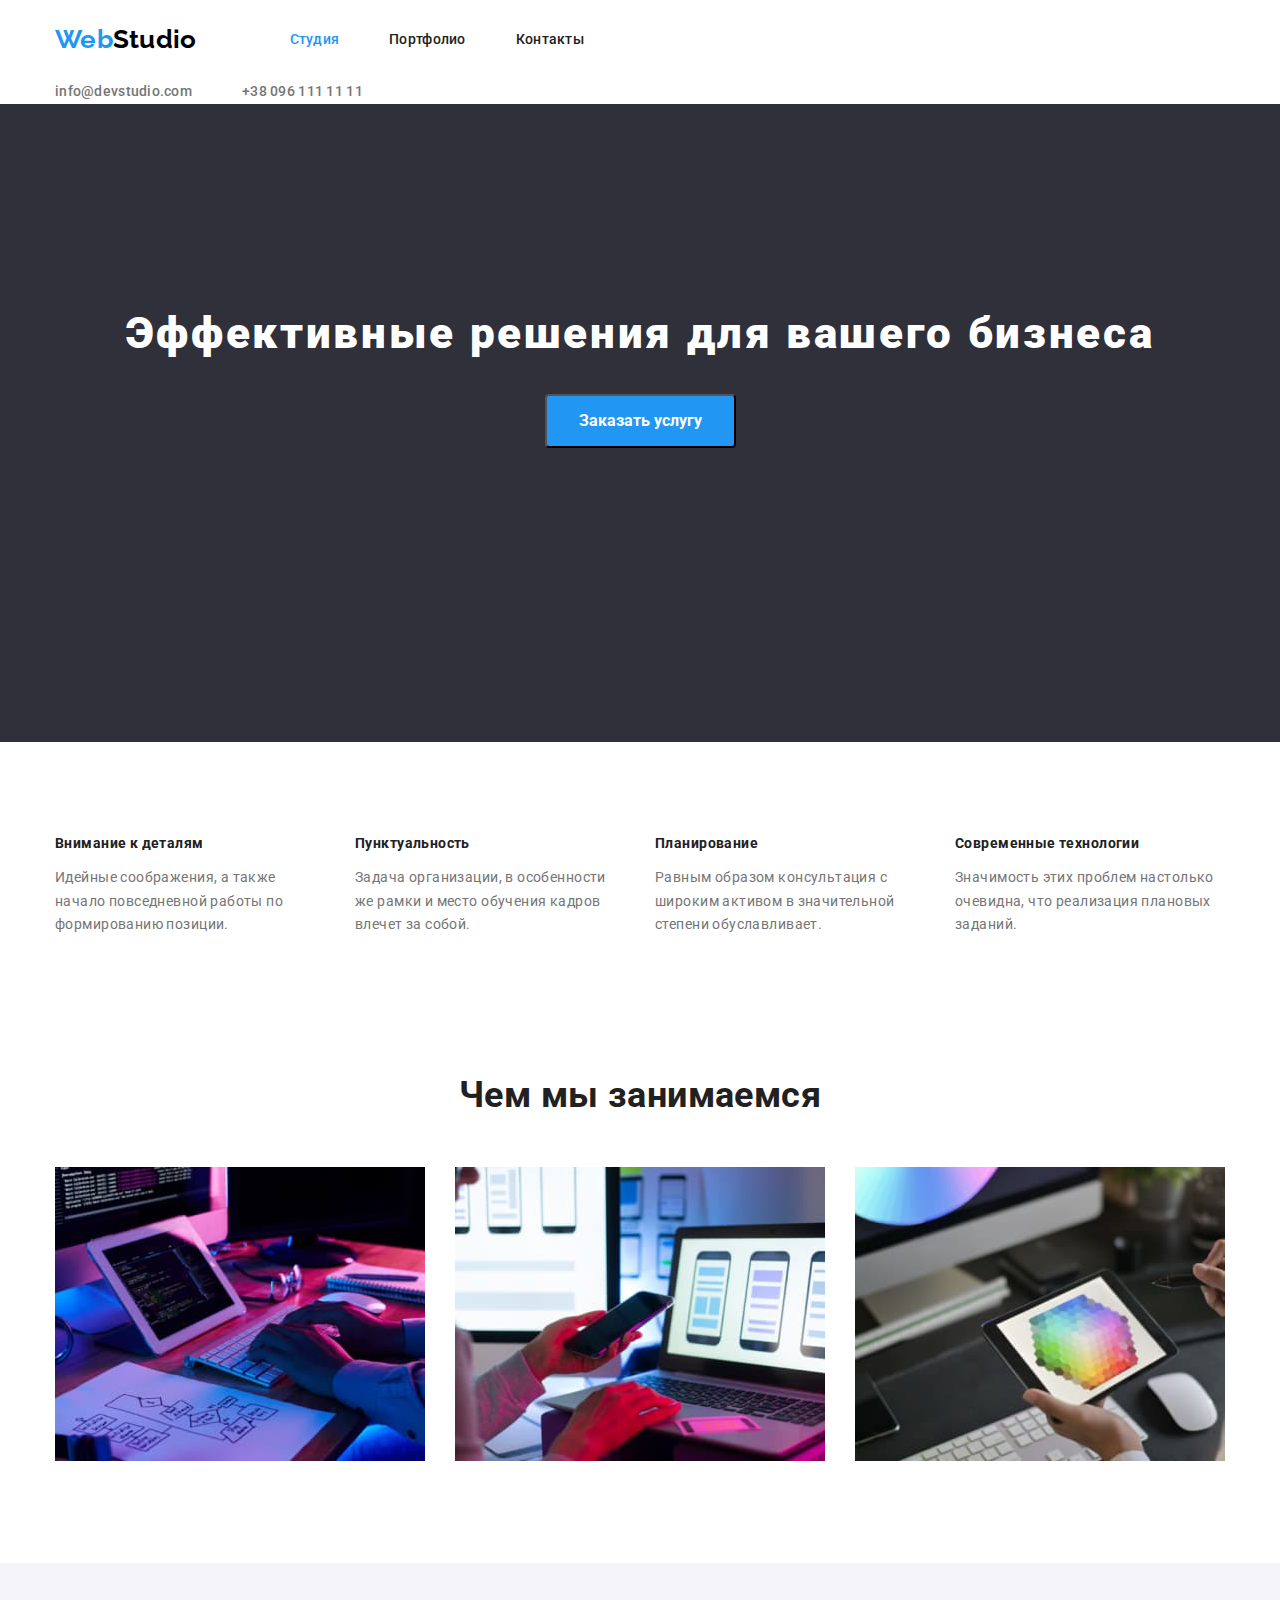
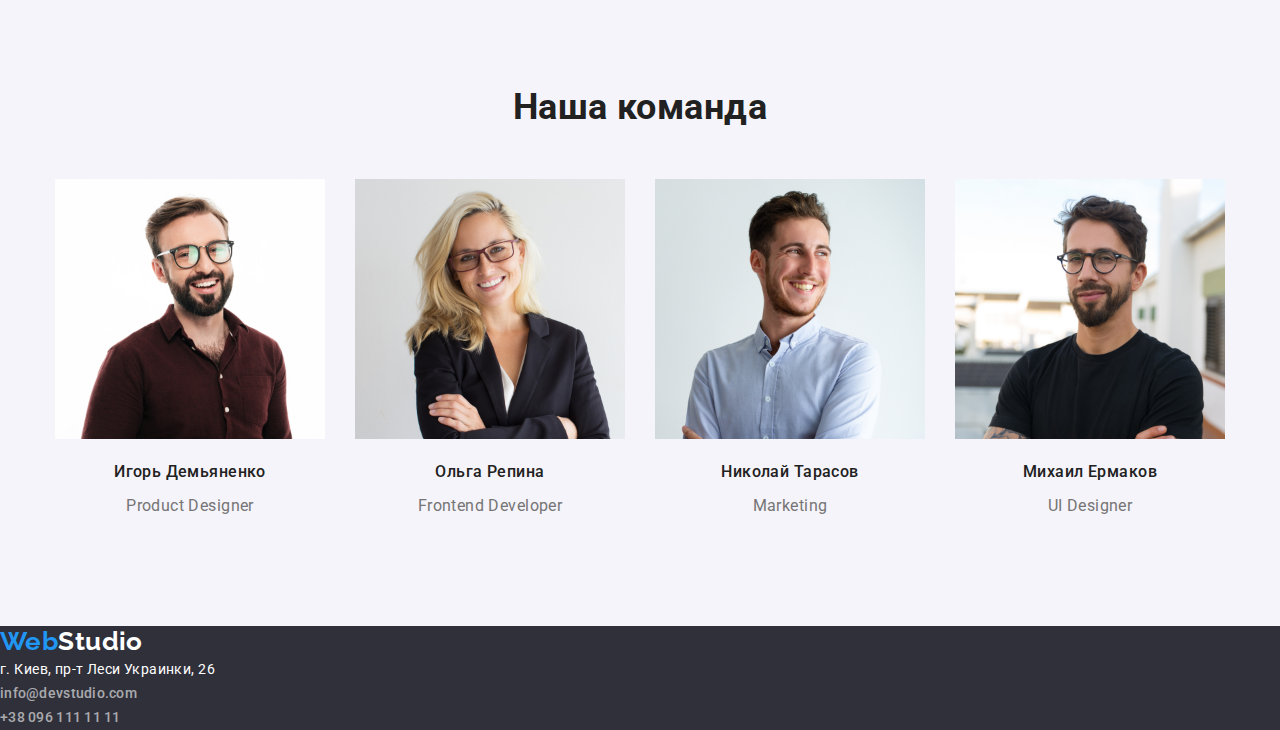
==== index.html @ 3005be31 "a" ====
<!DOCTYPE html>
<html lang="ru">
  <head>
    <meta charset="UTF-8" />
    <meta http-equiv="X-UA-Compatible" content="IE=edge" />
    <meta name="viewport" content="width=device-width, initial-scale=1.0" />
    <title>Document</title>
    <link
      rel="stylesheet"
      href="https://cdnjs.cloudflare.com/ajax/libs/modern-normalize/1.1.0/modern-normalize.min.css"
    />
    <link rel="preconnect" href="https://fonts.googleapis.com" />
    <link rel="preconnect" href="https://fonts.gstatic.com" crossorigin />
    <link
      href="https://fonts.googleapis.com/css2?family=Raleway:wght@700&family=Roboto:wght@400;500;700;900&display=swap"
      rel="stylesheet"
    />
    <link rel="stylesheet" href="./css/styles.css" />
  </head>
  <body class="page">
    <header>
      <div class="container">
        <nav class="site-nav main-nav">
          <a href="./index.html" class="logo-black">
            <span class="logo">Web</span>Studio
          </a>
          <ul class="site-nav-list list">
            <li class="site-nav-item">
              <a href="./index.html" class="site-nav-link-current">Студия</a>
            </li>
            <li class="site-nav-item">
              <a href="./portfolio.html" class="site-nav-link"> Портфолио</a>
            </li>
            <li class="site-nav-item">
              <a href="./index.html" class="site-nav-link"> Контакты</a>
            </li>
          </ul>
        </nav>
        <ul class="contacts-list list">
          <li class="contacts-item">
            <a href="malito:info@devstudio.com" class="contacts-link"
              >info@devstudio.com
            </a>
          </li>
          <li class="contacts-item">
            <a href="tel:+380961111111" class="contacts-link"
              >+38 096 111 11 11</a
            >
          </li>
        </ul>
      </div>
    </header>
    <main>
      <section class="hero">
        <div class="container">
          <h1 class="hero-title">Эффективные решения для вашего бизнеса</h1>
          <button type="button" class="hero-button">Заказать услугу</button>
        </div>
      </section>

      <section class="features section">
        <div class="container">
          <ul class="features-list list">
            <li class="features-item">
              <h3 class="features-title">Внимание к деталям</h3>
              <p>
                Идейные соображения, а также начало повседневной работы по
                формированию позиции.
              </p>
            </li>
            <li class="features-item">
              <h3 class="features-title">Пунктуальность</h3>
              <p>
                Задача организации, в особенности же рамки и место обучения
                кадров влечет за собой.
              </p>
            </li>
            <li class="features-item">
              <h3 class="features-title">Планирование</h3>
              <p>
                Равным образом консультация с широким активом в значительной
                степени обуславливает.
              </p>
            </li>
            <li class="features-item">
              <h3 class="features-title">Современные технологии</h3>
              <p>
                Значимость этих проблем настолько очевидна, что реализация
                плановых заданий.
              </p>
            </li>
          </ul>
        </div>
      </section>

      <section class="work section">
        <div class="container">
          <h2 class="work-title">Чем мы занимаемся</h2>
          <ul class="work-list list">
            <li class="work-item">
              <img
                src="./images/photo1.jpg"
                width="370"
                alt="Человек печатает на клавиатуре"
              />
            </li>
            <li class="work-item">
              <img
                src="./images/photo2.jpg"
                width="370"
                alt="Человек выбирает модели мобильных телефонов"
              />
            </li>

            <li class="work-item">
              <img
                src="./images/photo3.jpg"
                width="370"
                alt="Выбираем палитру цветов"
              />
            </li>
          </ul>
        </div>
      </section>

      <section class="team section">
        <div class="container">
          <h2 class="team-title">Наша команда</h2>
          <ul class="team-list list">
            <li class="team-item">
              <img
                src="./images/worker4.jpg"
                width="270"
                alt="Мужчина с бородой и в очках"
              />
              <h3 class="team-heading">Игорь Демьяненко</h3>
              <p class="team-text">Product Designer</p>
            </li>
            <li class="team-item">
              <img
                src="./images/worker1.jpg"
                width="270"
                alt="Женщина в очках и пиджаке"
              />
              <h3 class="team-heading">Ольга Репина</h3>
              <p class="team-text">Frontend Developer</p>
            </li>
            <li class="team-item">
              <img
                src="./images/worker2.jpg"
                width="270"
                alt="Мужчина с бородой и голубой рубашке"
              />
              <h3 class="team-heading">Николай Тарасов</h3>
              <p class="team-text">Marketing</p>
            </li>
            <li class="team-item">
              <img
                src="./images/worker3.jpg"
                width="270"
                alt="Мужчина в очках и черной рубашке"
              />
              <h3 class="team-heading">Михаил Ермаков</h3>
              <p class="team-text">UI Designer</p>
            </li>
          </ul>
        </div>
      </section>
    </main>

    <footer class="footer">
      <a href="./index.html" class="logo-white">
        <span class="logo">Web</span>Studio
      </a>
      <ul class="footer-list list">
        <li class="footer-address">г. Киев, пр-т Леси Украинки, 26</li>
        <li>
          <a class="footer-link" href="malito:info@devstudio.com"
            >info@devstudio.com
          </a>
        </li>
        <li>
          <a class="footer-link" href="tel:+380961111111">+38 096 111 11 11</a>
        </li>
      </ul>
    </footer>
  </body>
</html>
---- css/styles.css ----
:root {
  --primary-text-color: #757575;
  --title-text-color: #212121;
  --accent-color: #2196f3;
  --white-text-color: #ffffff;
  --black-bg-color: #2f303a;
  --button-grey-color: #f5f4fa;
  --logo-black: #000000;
}

body {
  color: var(--primary-text-color);
  background: var(--white-text-color);
  font-family: Roboto, sans-serif;
  letter-spacing: 0.03em;
  font-size: 14px;
  line-height: 1.71;
}

.container {
  width: 1200px;
  padding-left: 15px;
  padding-right: 15px;
  margin: 0 auto;
}

* {
  box-sizing: border-box;
}
.list {
  padding: 0;
  margin: 0;
  list-style: none;
}

.site-nav {
  color: var(--title-text-color);
  font-weight: 500;
  font-size: 14px;
  line-height: 1.14;
  text-decoration: none;
  letter-spacing: 0.02em;
}

.site-nav-list {
  display: flex;
}

.site-nav-item:not(:last-child) {
  margin-right: 50px;
}

.site-nav-link {
  display: block;
  padding-top: 32px;
  padding-bottom: 32px;
  color: var(--title-text-color);
  font-weight: 500;
  font-size: 14px;
  line-height: 1.14;
  text-decoration: none;
}

.site-nav-link:hover,
.site-nav-link:focus {
  color: var(--accent-color);
}

.site-nav-link-current {
  display: block;
  padding-top: 32px;
  padding-bottom: 32px;
  color: var(--accent-color);
  text-decoration: none;
}

.contacts-list {
  display: flex;
}

.main-nav {
  display: flex;
  align-items: center;
}

.contacts-item + .contacts-item {
  margin-left: 50px;
}

.logo {
  color: var(--accent-color);
  font-family: Raleway, sans-serif;
  font-weight: 700;
  font-size: 26px;
  line-height: 1.2;
  text-decoration: none;
}

.logo-black {
  color: var(--logo-black);
  font-family: Raleway, sans-serif;
  font-weight: 700;
  font-size: 26px;
  line-height: 1.19;
  text-decoration: none;
  margin-right: 93px;
}
.logo-white {
  color: var(--white-text-color);
  font-family: Raleway, sans-serif;
  font-weight: 700;
  font-size: 26px;
  line-height: 1.19;
  text-decoration: none;
}

.hero {
  text-align: center;
  background-color: var(--black-bg-color);
}
.hero-title {
  margin-top: 0;
  margin-bottom: 0;
  padding-top: 200px;
  color: var(--white-text-color);
  font-weight: 900;
  font-size: 44px;
  line-height: 1.36;
  text-align: center;
  letter-spacing: 0.06em;
  margin-bottom: 30px;
}

.section {
  padding-top: 94px;
  padding-bottom: 94px;
}

.features-title {
  margin-top: 0;
  margin-bottom: 10px;
  color: var(--title-text-color);
  font-weight: 700;
  font-size: 14px;
  line-height: 1.14;
}

.features-list {
  display: flex;
}

.features-item {
  width: 270px;
  margin-right: 30px;
}

.features-item:last-child {
  margin-right: 0;
}

.activity-title {
  color: var(--title-text-color);
  font-size: 14px;
  line-height: 1.14;
}

.activity {
  display: flex;
  flex-wrap: wrap;
}
.activity-item {
  width: 370px;
  margin-right: 30px;
  margin-bottom: 30px;
}

.activity-item:nth-child(3n) {
  margin-right: 0;
}
.activity-item:nth-last-child(-n + 3) {
  margin-bottom: 0;
}

.work {
  padding-top: 0;
}

.work-title,
.team-title {
  margin-bottom: 50px;
  color: var(--title-text-color);
  font-weight: 700;
  font-size: 36px;
  line-height: 1.16;
  text-align: center;
}

.work-list {
  display: flex;
}

.work-item {
  width: 370px;
  margin-right: 30px;
}

.work-item:last-child {
  margin-right: 0;
}

.team {
  background-color: var(--button-grey-color);
}

.team-list {
  display: flex;
}

.team-item {
  width: 270px;
  margin-right: 30px;
}

.team-item:last-child {
  margin-right: 0;
}

.team-heading {
  color: var(--title-text-color);
  font-weight: 500;
  font-size: 16px;
  line-height: 1.18;
  text-align: center;
}

.team-text {
  font-size: 16px;
  line-height: 1.18;
  text-align: center;
}

.hero-button {
  min-width: 130px;
  padding: 10px 32px 10px 32px;
  border-radius: 4px;
  font-weight: 700;
  margin-bottom: 294px;
  font-size: 16px;
  line-height: 1.87;
  background-color: var(--accent-color);
  color: var(--white-text-color);
  text-decoration: none;
  text-align: center;
}
.hero-button:hover,
.hero-button:focus {
  cursor: pointer;
}

.filters-list {
  display: flex;
  margin-bottom: 50px;
}

.filters-item {
  margin-right: 8px;
}

.filters-button {
  padding: 6px 22px 6px 22px;
  background-color: var(--button-grey-color);
  color: var(--title-text-color);
}
.filters-button:hover,
.filters-button:focus {
  background-color: var(--accent-color);
  color: var(--white-text-color);
  cursor: pointer;
}

.footer-address {
  font-size: 14px;
  line-height: 1.71;
  color: var(--white-text-color);
}

.contacts-link:hover,
.contacts-link:focus {
  color: var(--accent-color);
}

.footer-link:hover,
.footer-link:focus {
  color: var(--accent-color);
}

.contacts-link {
  color: var(--primary-text-color);
  font-weight: 500;
  font-size: 14px;
  line-height: 1.14;
  letter-spacing: 0.02em;
  text-decoration: none;
}
.footer-link {
  color: var(--primary-text-color);
  font-weight: 500;
  font-size: 14px;
  line-height: 1.14;
  letter-spacing: 0.02em;
  text-decoration: none;
  color: rgba(255, 255, 255, 0.6);
}
.footer {
  background-color: var(--black-bg-color);
}
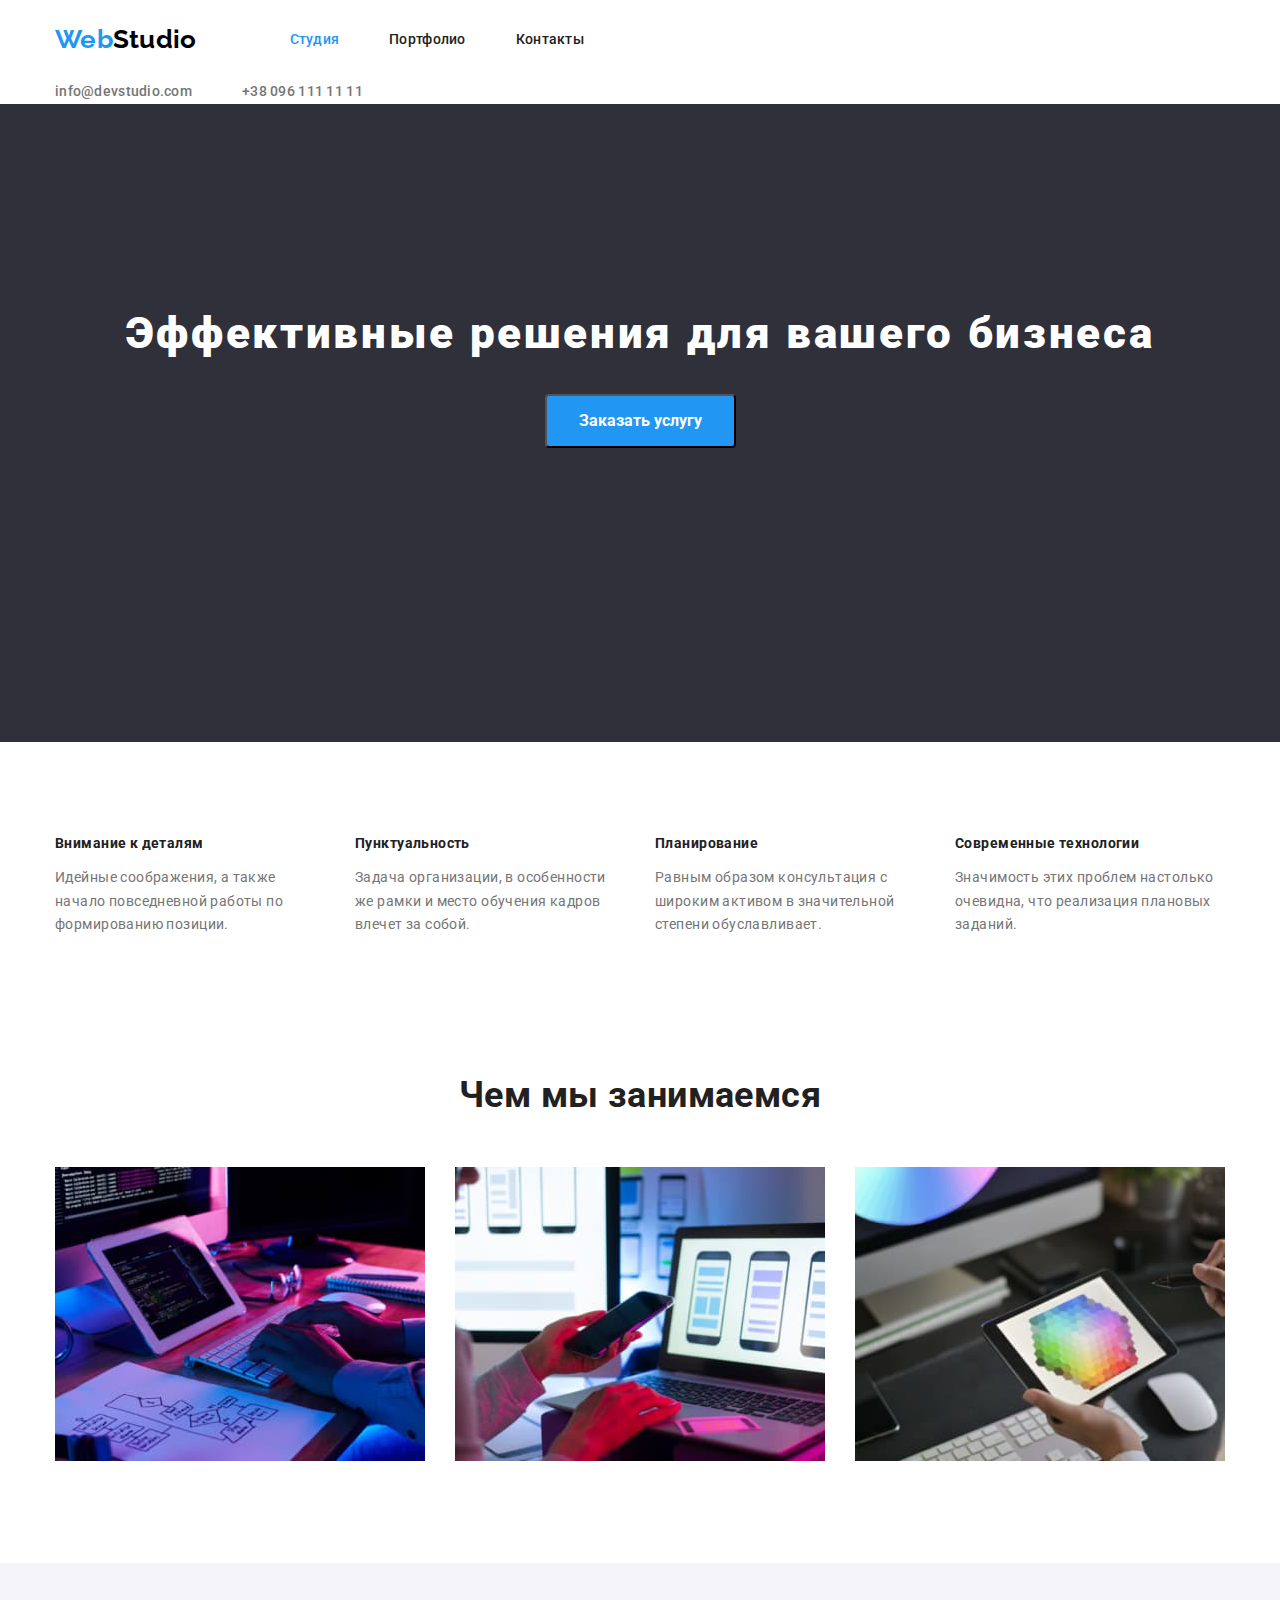
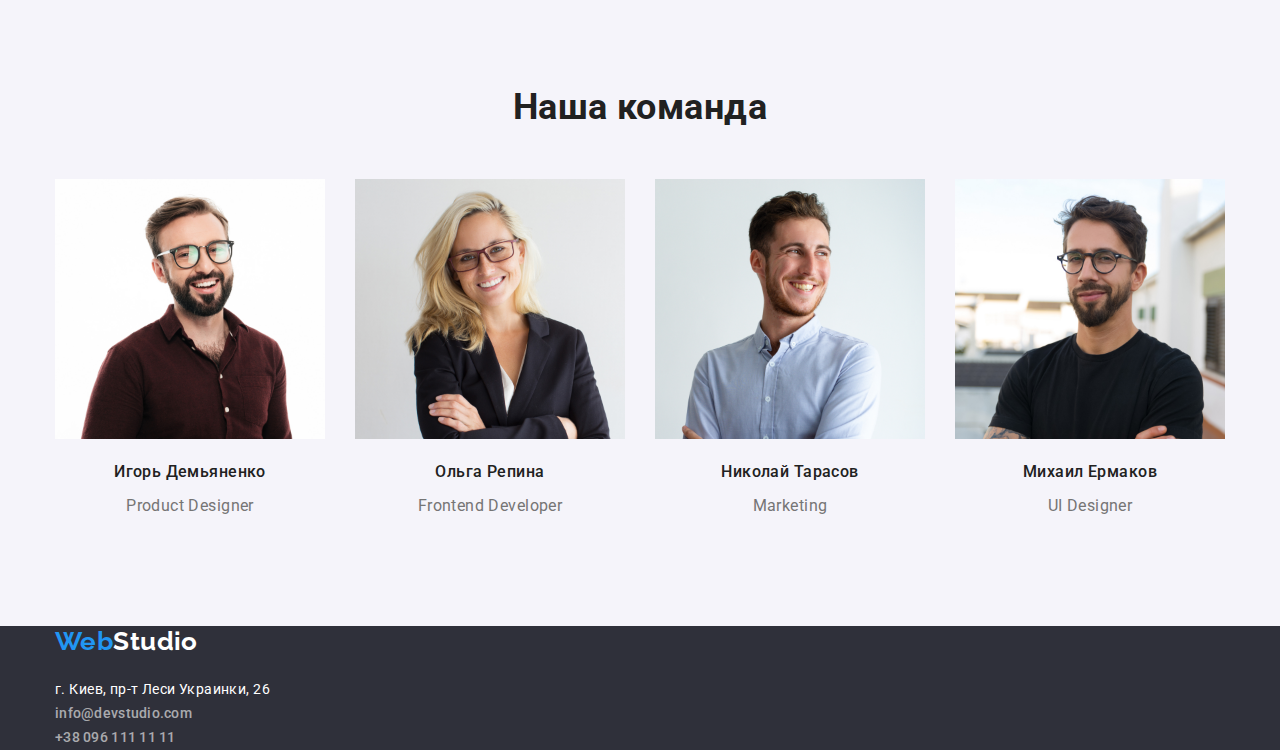
==== commit 4535f4b5: "a" ====
--- a/index.html
+++ b/index.html
@@ -169,20 +169,24 @@
     </main>
 
     <footer class="footer">
-      <a href="./index.html" class="logo-white">
-        <span class="logo">Web</span>Studio
-      </a>
-      <ul class="footer-list list">
-        <li class="footer-address">г. Киев, пр-т Леси Украинки, 26</li>
-        <li>
-          <a class="footer-link" href="malito:info@devstudio.com"
-            >info@devstudio.com
-          </a>
-        </li>
-        <li>
-          <a class="footer-link" href="tel:+380961111111">+38 096 111 11 11</a>
-        </li>
-      </ul>
+      <div class="container">
+        <a href="./index.html" class="logo-white-footer">
+          <span class="logo-footer">Web</span>Studio
+        </a>
+        <ul class="footer-list list">
+          <li class="footer-address">г. Киев, пр-т Леси Украинки, 26</li>
+          <li>
+            <a class="footer-link" href="malito:info@devstudio.com"
+              >info@devstudio.com
+            </a>
+          </li>
+          <li>
+            <a class="footer-link" href="tel:+380961111111"
+              >+38 096 111 11 11</a
+            >
+          </li>
+        </ul>
+      </div>
     </footer>
   </body>
 </html>
--- a/css/styles.css
+++ b/css/styles.css
@@ -6,6 +6,7 @@
   --black-bg-color: #2f303a;
   --button-grey-color: #f5f4fa;
   --logo-black: #000000;
+  --primary-gap: 20px;
 }
 
 body {
@@ -114,6 +115,26 @@
   text-decoration: none;
 }
 
+.logo-white-footer {
+  padding-top: 60px;
+  color: var(--white-text-color);
+  font-family: Raleway, sans-serif;
+  font-weight: 700;
+  font-size: 26px;
+  line-height: 1.19;
+  text-decoration: none;
+}
+
+.logo-footer {
+  padding-top: 60px;
+  color: var(--accent-color);
+  font-family: Raleway, sans-serif;
+  font-weight: 700;
+  font-size: 26px;
+  line-height: 1.2;
+  text-decoration: none;
+}
+
 .hero {
   text-align: center;
   background-color: var(--black-bg-color);
@@ -167,18 +188,14 @@
 .activity {
   display: flex;
   flex-wrap: wrap;
+  margin-left: calc(-1 * var(--primary-gap));
+  margin-top: -30px;
 }
 .activity-item {
   width: 370px;
-  margin-right: 30px;
-  margin-bottom: 30px;
-}
-
-.activity-item:nth-child(3n) {
-  margin-right: 0;
-}
-.activity-item:nth-last-child(-n + 3) {
-  margin-bottom: 0;
+  flex-basis: calc(100% / 3 - 30px);
+  margin-left: var(--primary-gap);
+  margin-top: var(--primary-gap);
 }
 
 .work {
@@ -311,6 +328,10 @@
   text-decoration: none;
   color: rgba(255, 255, 255, 0.6);
 }
+
+.footer-list {
+  margin-top: 20px;
+}
 .footer {
   background-color: var(--black-bg-color);
 }
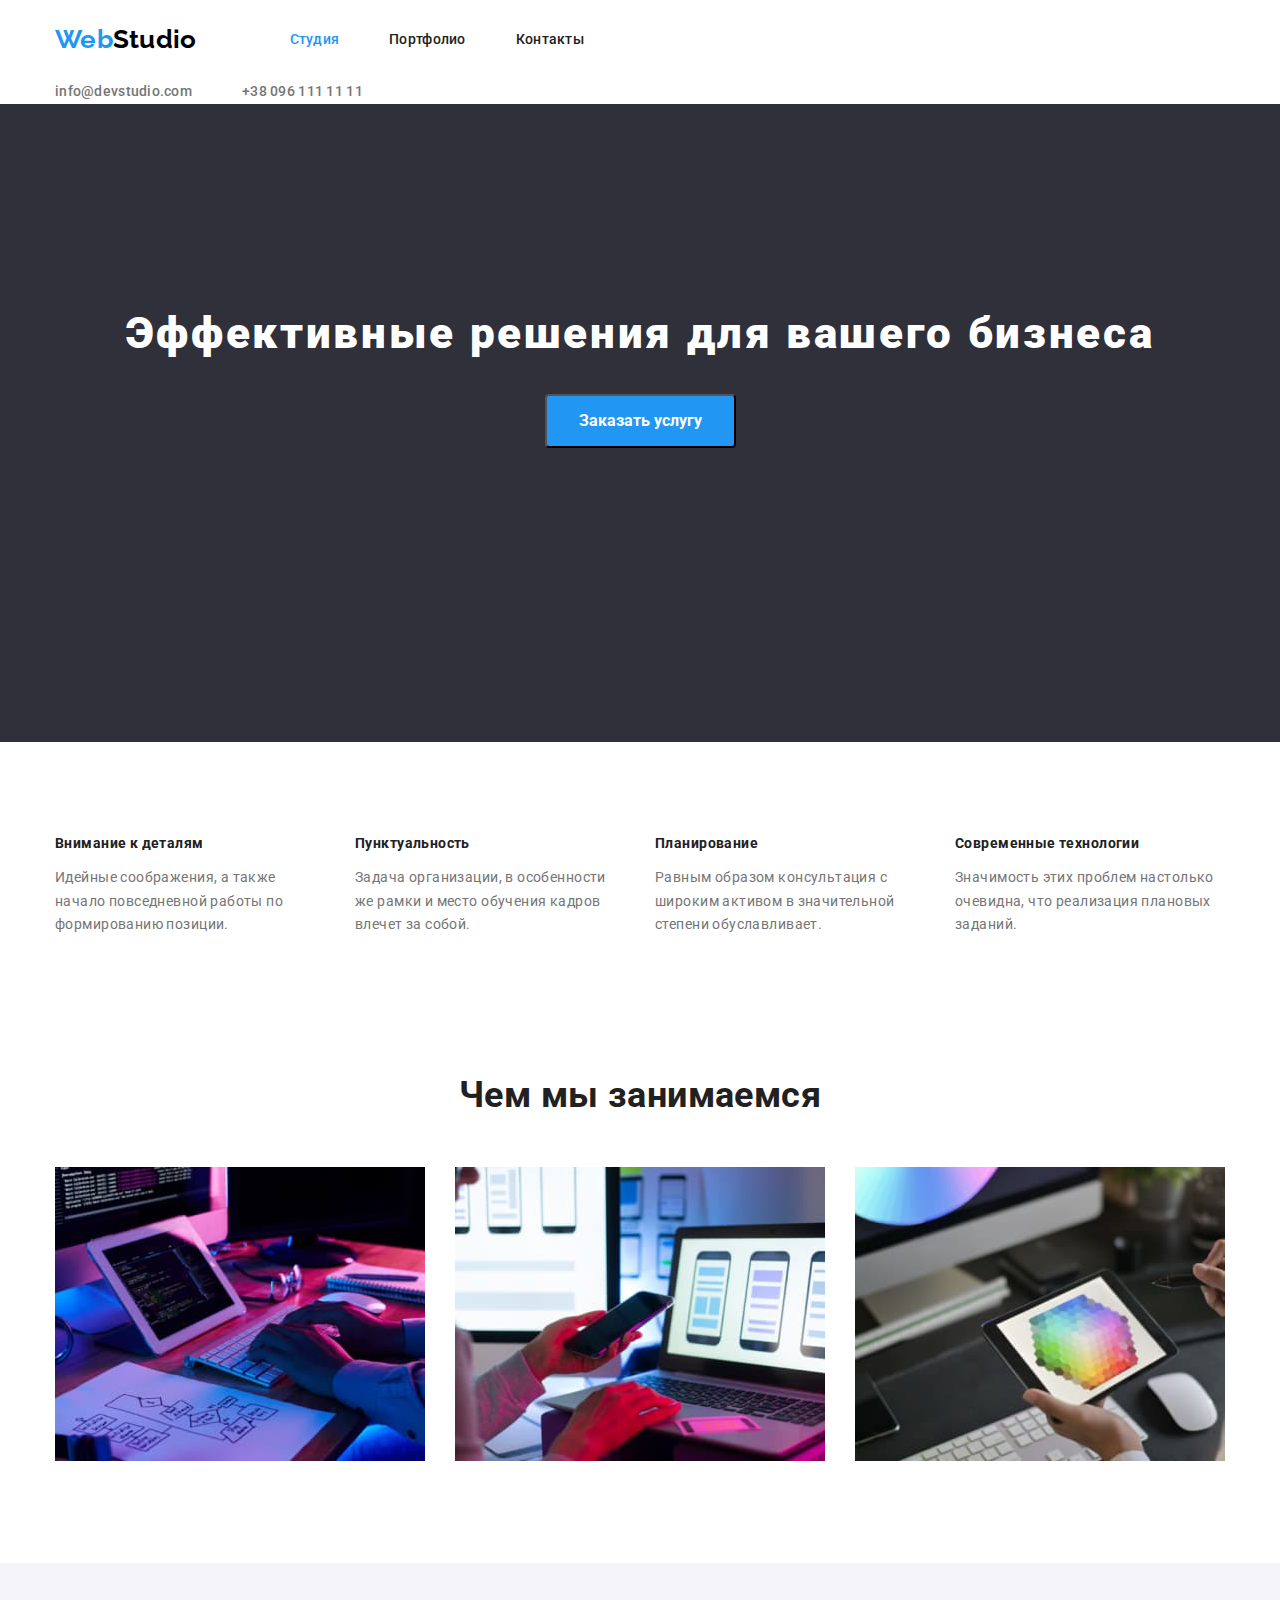
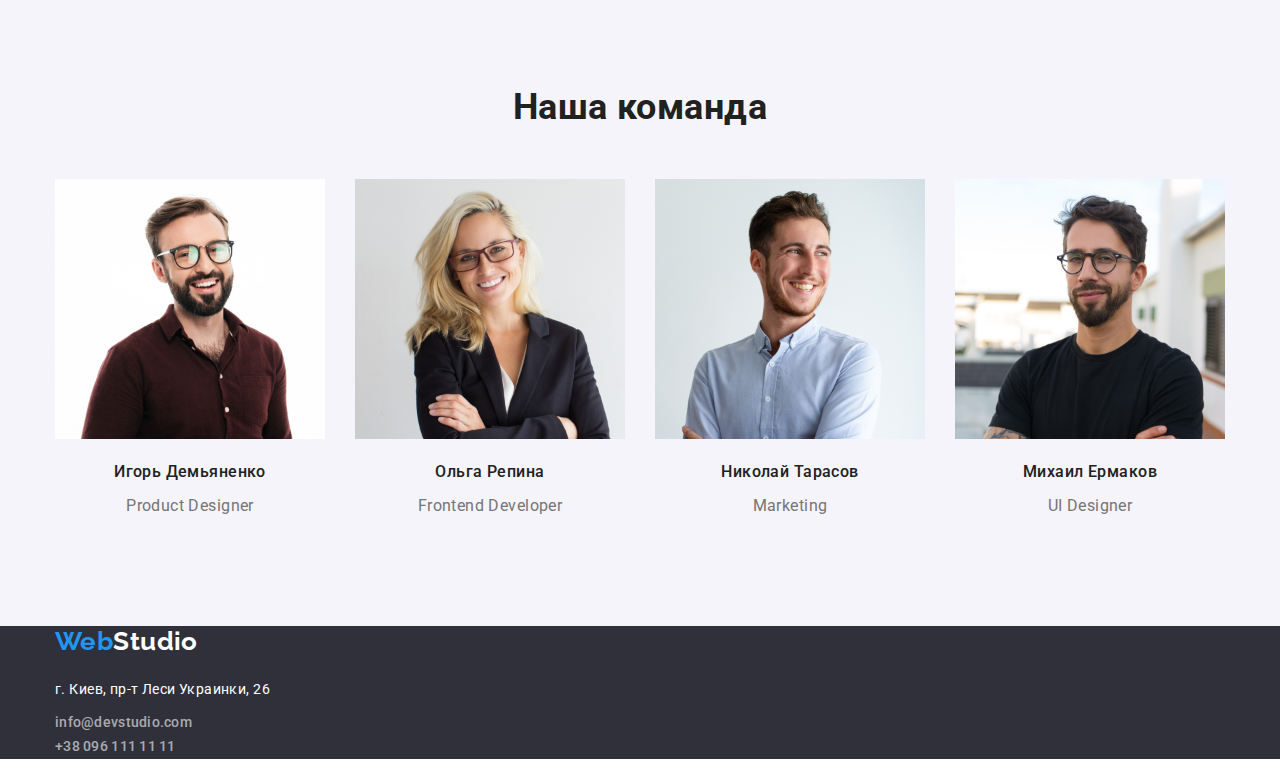
==== commit 337d502c: "a" ====
--- a/index.html
+++ b/index.html
@@ -170,17 +170,17 @@
 
     <footer class="footer">
       <div class="container">
-        <a href="./index.html" class="logo-white-footer">
-          <span class="logo-footer">Web</span>Studio
+        <a href="./index.html" class="logo-white">
+          <span class="logo">Web</span>Studio
         </a>
         <ul class="footer-list list">
           <li class="footer-address">г. Киев, пр-т Леси Украинки, 26</li>
-          <li>
+          <li class="footer-adress">
             <a class="footer-link" href="malito:info@devstudio.com"
               >info@devstudio.com
             </a>
           </li>
-          <li>
+          <li class="footer-address">
             <a class="footer-link" href="tel:+380961111111"
               >+38 096 111 11 11</a
             >
--- a/css/styles.css
+++ b/css/styles.css
@@ -115,26 +115,6 @@
   text-decoration: none;
 }
 
-.logo-white-footer {
-  padding-top: 60px;
-  color: var(--white-text-color);
-  font-family: Raleway, sans-serif;
-  font-weight: 700;
-  font-size: 26px;
-  line-height: 1.19;
-  text-decoration: none;
-}
-
-.logo-footer {
-  padding-top: 60px;
-  color: var(--accent-color);
-  font-family: Raleway, sans-serif;
-  font-weight: 700;
-  font-size: 26px;
-  line-height: 1.2;
-  text-decoration: none;
-}
-
 .hero {
   text-align: center;
   background-color: var(--black-bg-color);
@@ -296,6 +276,7 @@
 }
 
 .footer-address {
+  margin-bottom: 9px;
   font-size: 14px;
   line-height: 1.71;
   color: var(--white-text-color);
@@ -320,6 +301,7 @@
   text-decoration: none;
 }
 .footer-link {
+  margin-bottom: 9px;
   color: var(--primary-text-color);
   font-weight: 500;
   font-size: 14px;
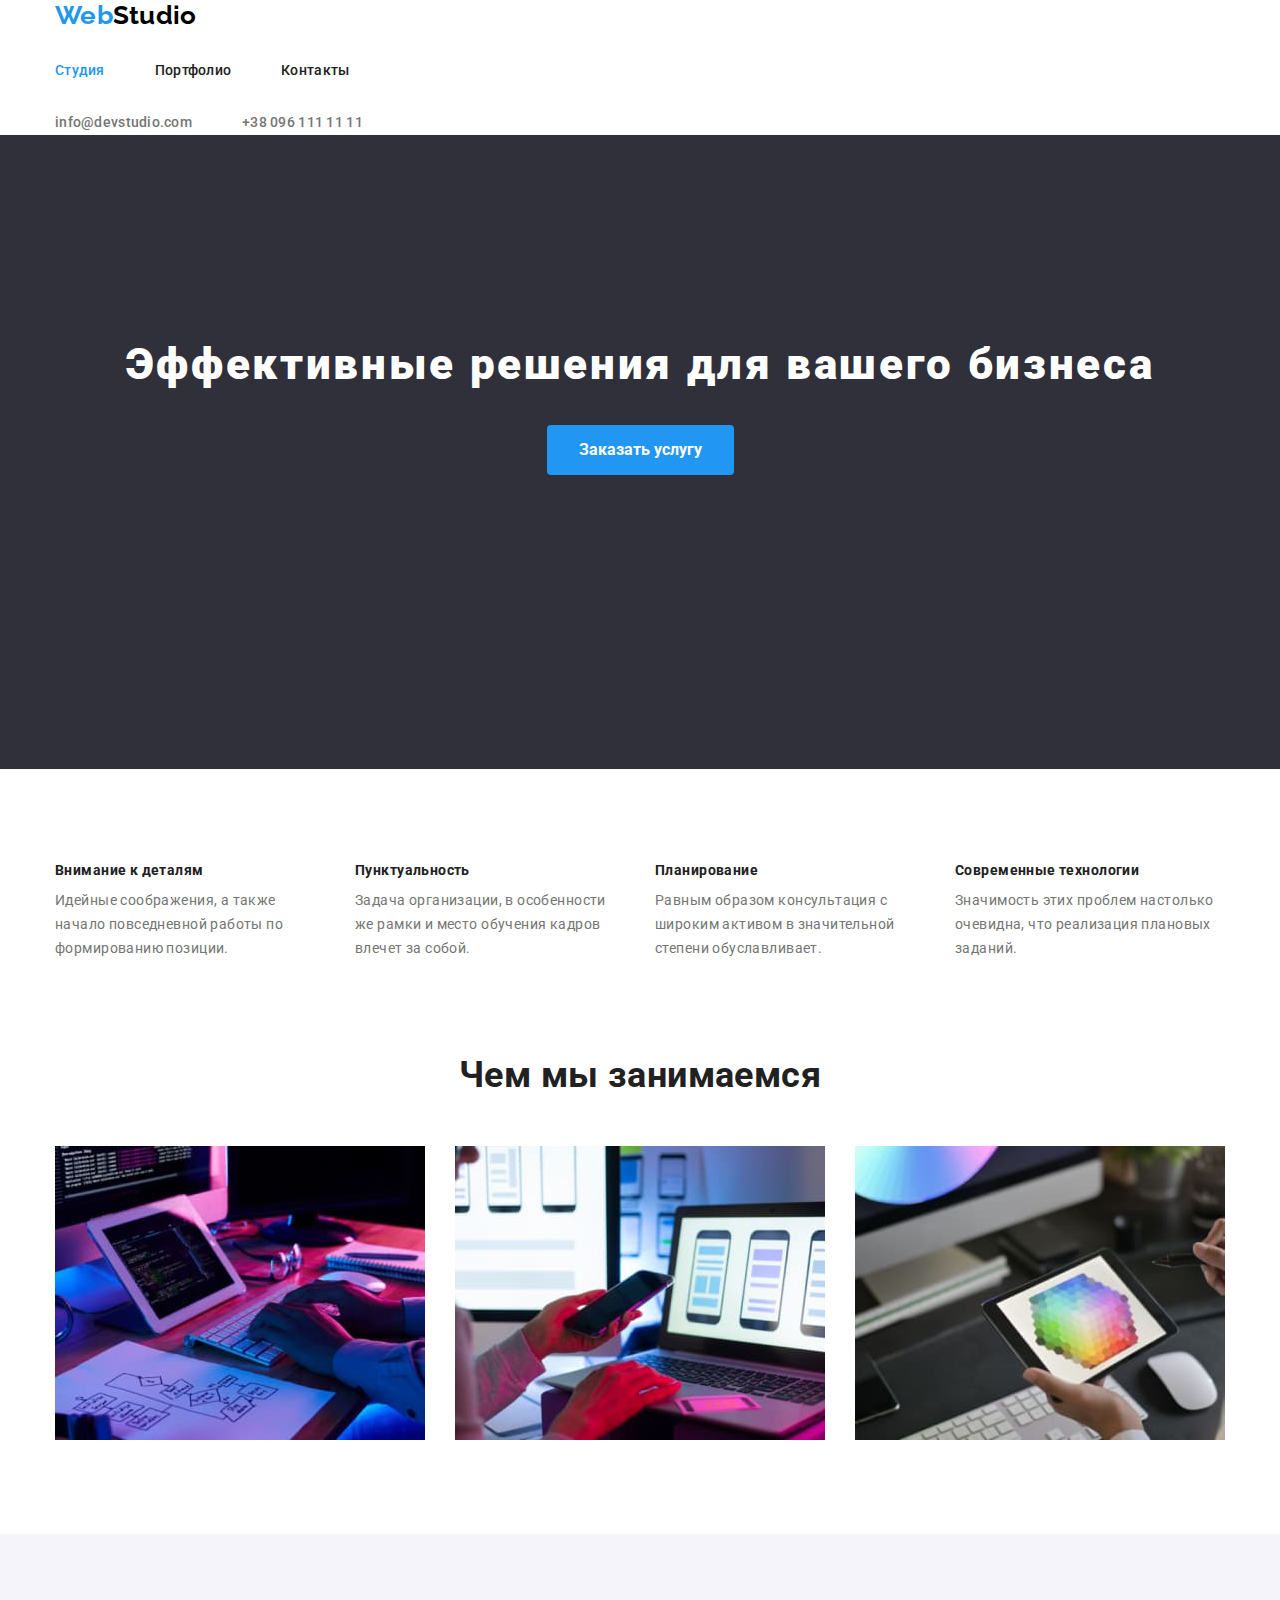
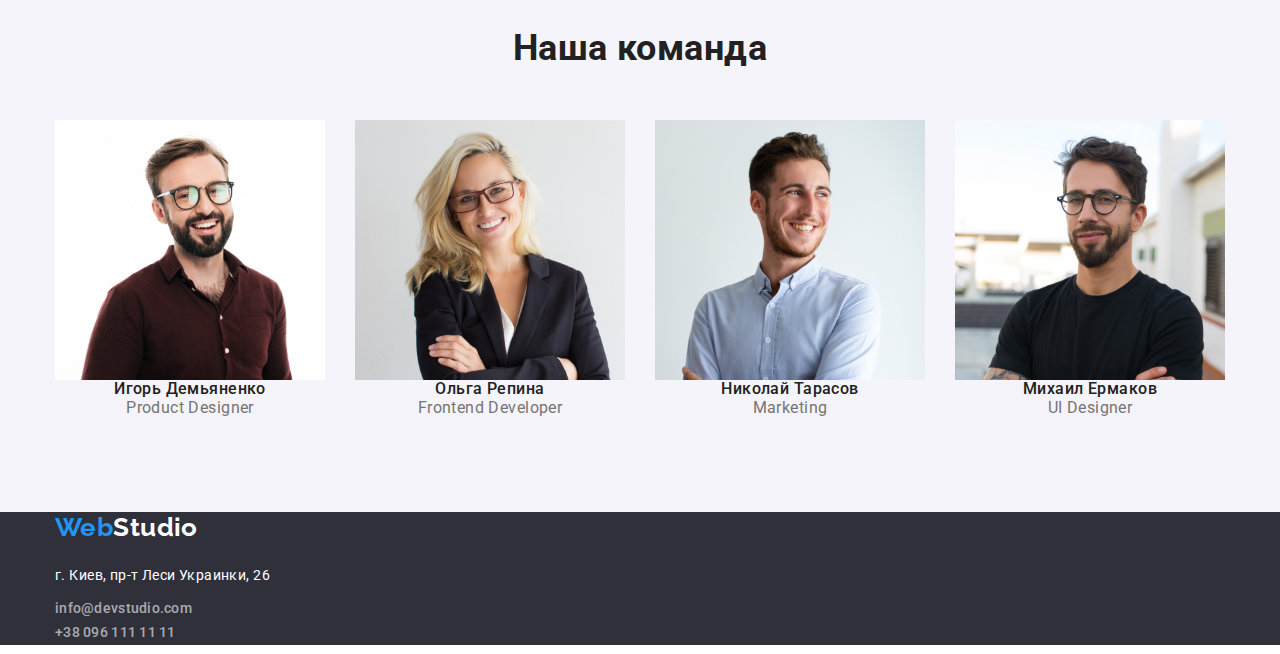
==== commit f57406d8: "a" ====
--- a/index.html
+++ b/index.html
@@ -5,15 +5,15 @@
     <meta http-equiv="X-UA-Compatible" content="IE=edge" />
     <meta name="viewport" content="width=device-width, initial-scale=1.0" />
     <title>Document</title>
-    <link
-      rel="stylesheet"
-      href="https://cdnjs.cloudflare.com/ajax/libs/modern-normalize/1.1.0/modern-normalize.min.css"
-    />
     <link rel="preconnect" href="https://fonts.googleapis.com" />
     <link rel="preconnect" href="https://fonts.gstatic.com" crossorigin />
     <link
       href="https://fonts.googleapis.com/css2?family=Raleway:wght@700&family=Roboto:wght@400;500;700;900&display=swap"
       rel="stylesheet"
+    />
+    <link
+      rel="stylesheet"
+      href="https://cdnjs.cloudflare.com/ajax/libs/modern-normalize/1.1.0/modern-normalize.min.css"
     />
     <link rel="stylesheet" href="./css/styles.css" />
   </head>
--- a/css/styles.css
+++ b/css/styles.css
@@ -25,6 +25,24 @@
   margin: 0 auto;
 }
 
+p,
+h1,
+h2,
+h3,
+h4,
+h5,
+h6 {
+  margin: 0;
+}
+
+ul {
+  margin: 0;
+  padding-left: 0;
+}
+img {
+  display: block;
+}
+
 * {
   box-sizing: border-box;
 }
@@ -34,6 +52,10 @@
   list-style: none;
 }
 
+.header-container {
+  display: flex;
+}
+
 .site-nav {
   color: var(--title-text-color);
   font-weight: 500;
@@ -79,7 +101,7 @@
   display: flex;
 }
 
-.main-nav {
+.site-nav-list {
   display: flex;
   align-items: center;
 }
@@ -159,6 +181,15 @@
   margin-right: 0;
 }
 
+.filters-item {
+  margin-right: 8px;
+}
+.filters-list {
+  display: flex;
+  justify-content: center;
+  margin-bottom: 50px;
+}
+
 .activity-title {
   color: var(--title-text-color);
   font-size: 14px;
@@ -169,7 +200,7 @@
   display: flex;
   flex-wrap: wrap;
   margin-left: calc(-1 * var(--primary-gap));
-  margin-top: -30px;
+  margin-top: calc(-1 * var(--primary-gap));
 }
 .activity-item {
   width: 370px;
@@ -246,6 +277,7 @@
   line-height: 1.87;
   background-color: var(--accent-color);
   color: var(--white-text-color);
+  border: none;
   text-decoration: none;
   text-align: center;
 }
@@ -254,16 +286,8 @@
   cursor: pointer;
 }
 
-.filters-list {
-  display: flex;
-  margin-bottom: 50px;
-}
-
-.filters-item {
-  margin-right: 8px;
-}
-
 .filters-button {
+  border: none;
   padding: 6px 22px 6px 22px;
   background-color: var(--button-grey-color);
   color: var(--title-text-color);
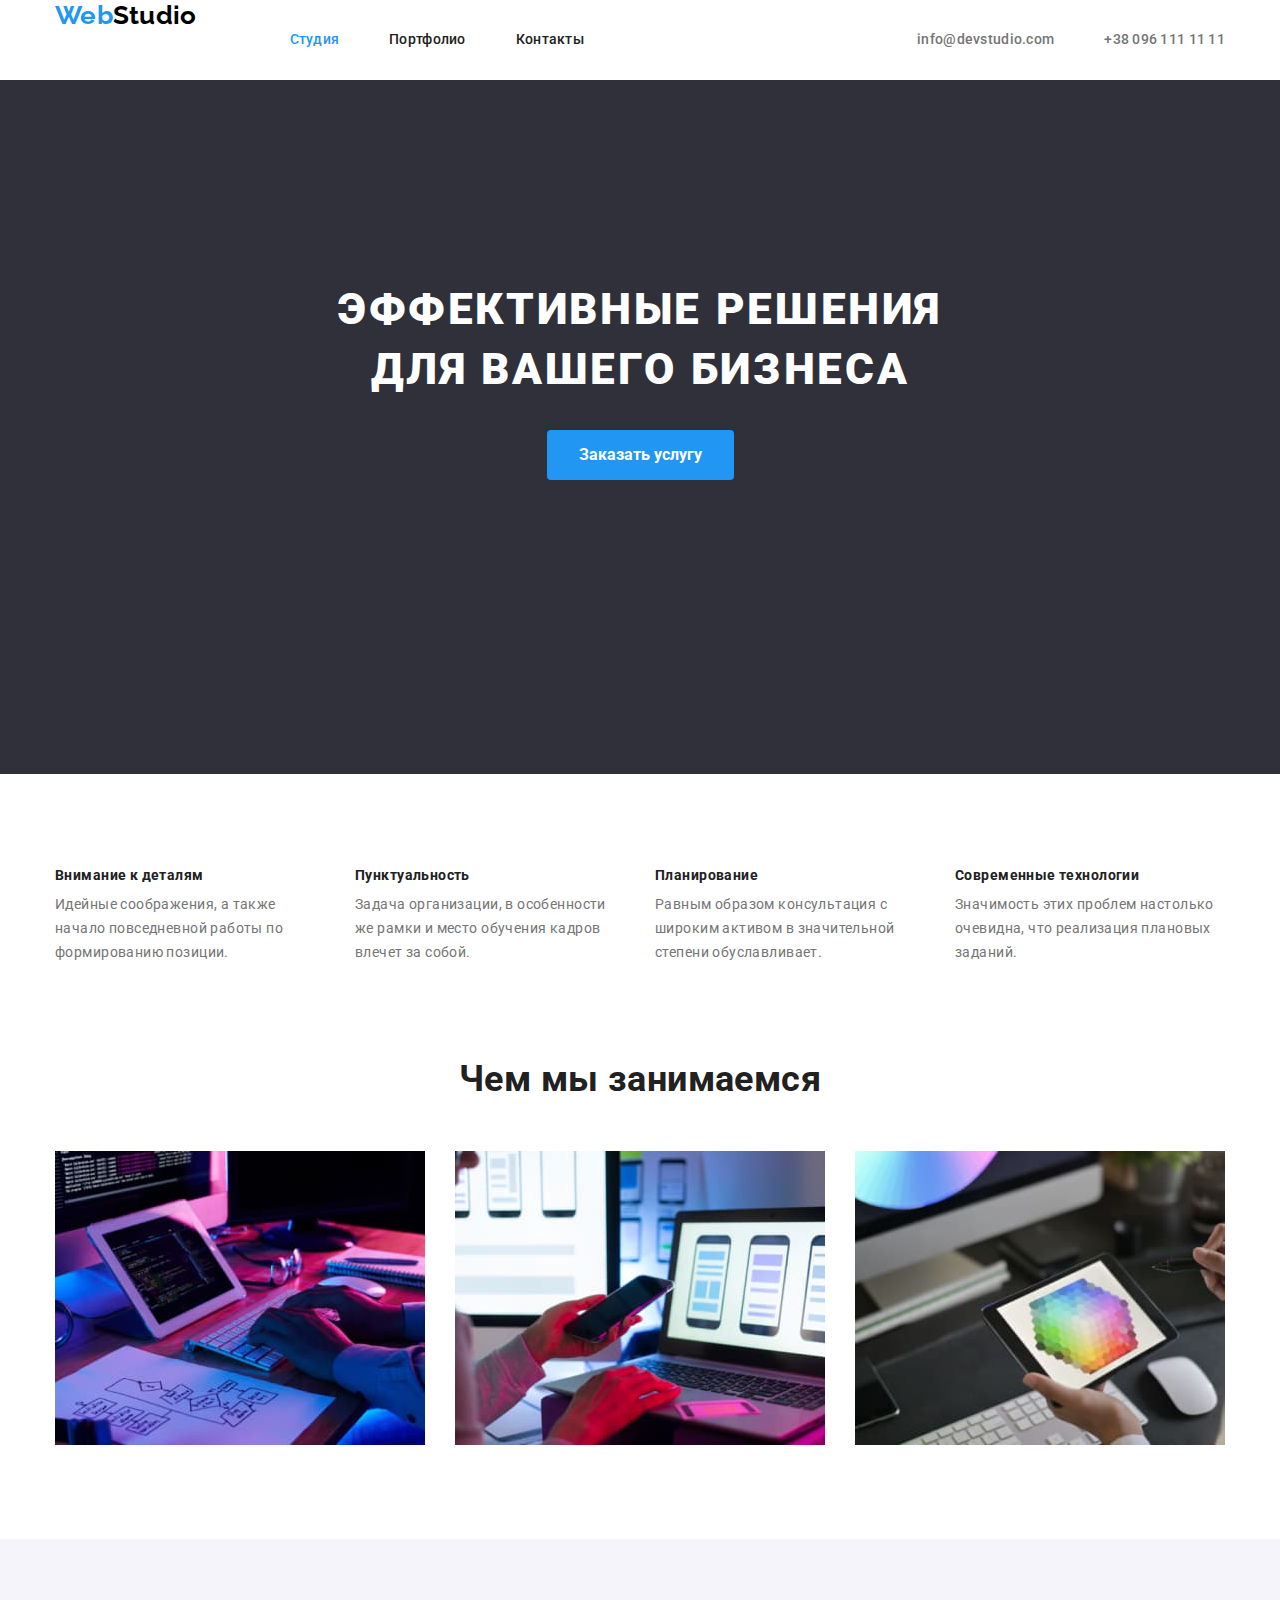
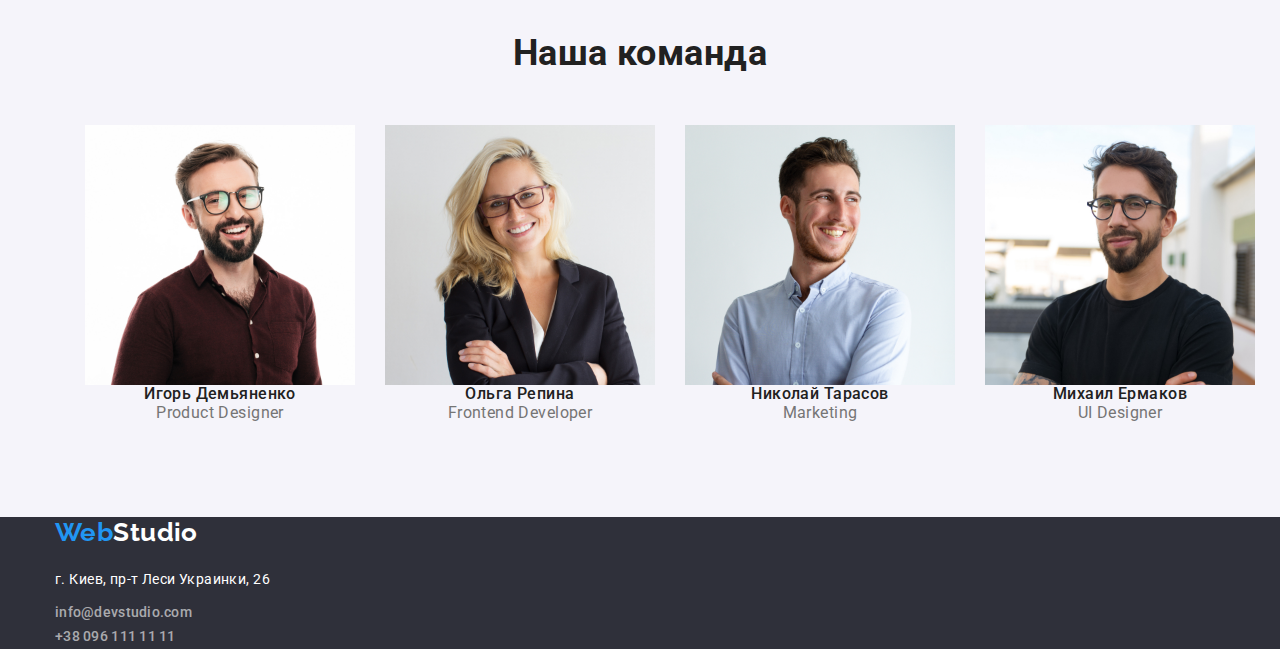
==== commit f1c18577: "a" ====
--- a/index.html
+++ b/index.html
@@ -19,8 +19,8 @@
   </head>
   <body class="page">
     <header>
-      <div class="container">
-        <nav class="site-nav main-nav">
+      <div class="container header-container">
+        <nav class="site-nav">
           <a href="./index.html" class="logo-black">
             <span class="logo">Web</span>Studio
           </a>
@@ -36,20 +36,23 @@
             </li>
           </ul>
         </nav>
-        <ul class="contacts-list list">
-          <li class="contacts-item">
-            <a href="malito:info@devstudio.com" class="contacts-link"
-              >info@devstudio.com
-            </a>
-          </li>
-          <li class="contacts-item">
-            <a href="tel:+380961111111" class="contacts-link"
-              >+38 096 111 11 11</a
-            >
-          </li>
-        </ul>
+        <div class="header-contacts">
+          <ul class="contacts-list list">
+            <li class="contacts-item">
+              <a href="malito:info@devstudio.com" class="contacts-link"
+                >info@devstudio.com
+              </a>
+            </li>
+            <li class="contacts-item">
+              <a href="tel:+380961111111" class="contacts-link"
+                >+38 096 111 11 11</a
+              >
+            </li>
+          </ul>
+        </div>
       </div>
     </header>
+
     <main>
       <section class="hero">
         <div class="container">
--- a/css/styles.css
+++ b/css/styles.css
@@ -6,7 +6,7 @@
   --black-bg-color: #2f303a;
   --button-grey-color: #f5f4fa;
   --logo-black: #000000;
-  --primary-gap: 20px;
+  --primary-gap: 30px;
 }
 
 body {
@@ -39,6 +39,7 @@
   margin: 0;
   padding-left: 0;
 }
+
 img {
   display: block;
 }
@@ -46,6 +47,7 @@
 * {
   box-sizing: border-box;
 }
+
 .list {
   padding: 0;
   margin: 0;
@@ -54,6 +56,20 @@
 
 .header-container {
   display: flex;
+  align-items: center;
+}
+
+.site-nav-list {
+  display: flex;
+  align-items: center;
+}
+
+.header-contacts {
+  margin-left: auto;
+}
+
+.contacts-list {
+  display: flex;
 }
 
 .site-nav {
@@ -63,9 +79,6 @@
   line-height: 1.14;
   text-decoration: none;
   letter-spacing: 0.02em;
-}
-
-.site-nav-list {
   display: flex;
 }
 
@@ -97,17 +110,8 @@
   text-decoration: none;
 }
 
-.contacts-list {
-  display: flex;
-}
-
-.site-nav-list {
-  display: flex;
-  align-items: center;
-}
-
-.contacts-item + .contacts-item {
-  margin-left: 50px;
+.contacts-item:not(:last-child) {
+  margin-right: 50px;
 }
 
 .logo {
@@ -142,16 +146,17 @@
   background-color: var(--black-bg-color);
 }
 .hero-title {
-  margin-top: 0;
-  margin-bottom: 0;
+  margin: 0 auto;
   padding-top: 200px;
   color: var(--white-text-color);
   font-weight: 900;
   font-size: 44px;
   line-height: 1.36;
   text-align: center;
+  text-transform: uppercase;
   letter-spacing: 0.06em;
   margin-bottom: 30px;
+  max-width: 696px;
 }
 
 .section {
@@ -245,12 +250,8 @@
 }
 
 .team-item {
-  width: 270px;
-  margin-right: 30px;
-}
-
-.team-item:last-child {
-  margin-right: 0;
+  flex-basis: calc(100% / 4 -30px);
+  margin-left: var(--primary-gap);
 }
 
 .team-heading {
@@ -268,7 +269,6 @@
 }
 
 .hero-button {
-  min-width: 130px;
   padding: 10px 32px 10px 32px;
   border-radius: 4px;
   font-weight: 700;
@@ -289,6 +289,9 @@
 .filters-button {
   border: none;
   padding: 6px 22px 6px 22px;
+  font-weight: 500;
+  font-size: 16px;
+  line-height: 26px;
   background-color: var(--button-grey-color);
   color: var(--title-text-color);
 }
@@ -341,3 +344,7 @@
 .footer {
   background-color: var(--black-bg-color);
 }
+
+.visually-hidden {
+  position: absolute;
+}
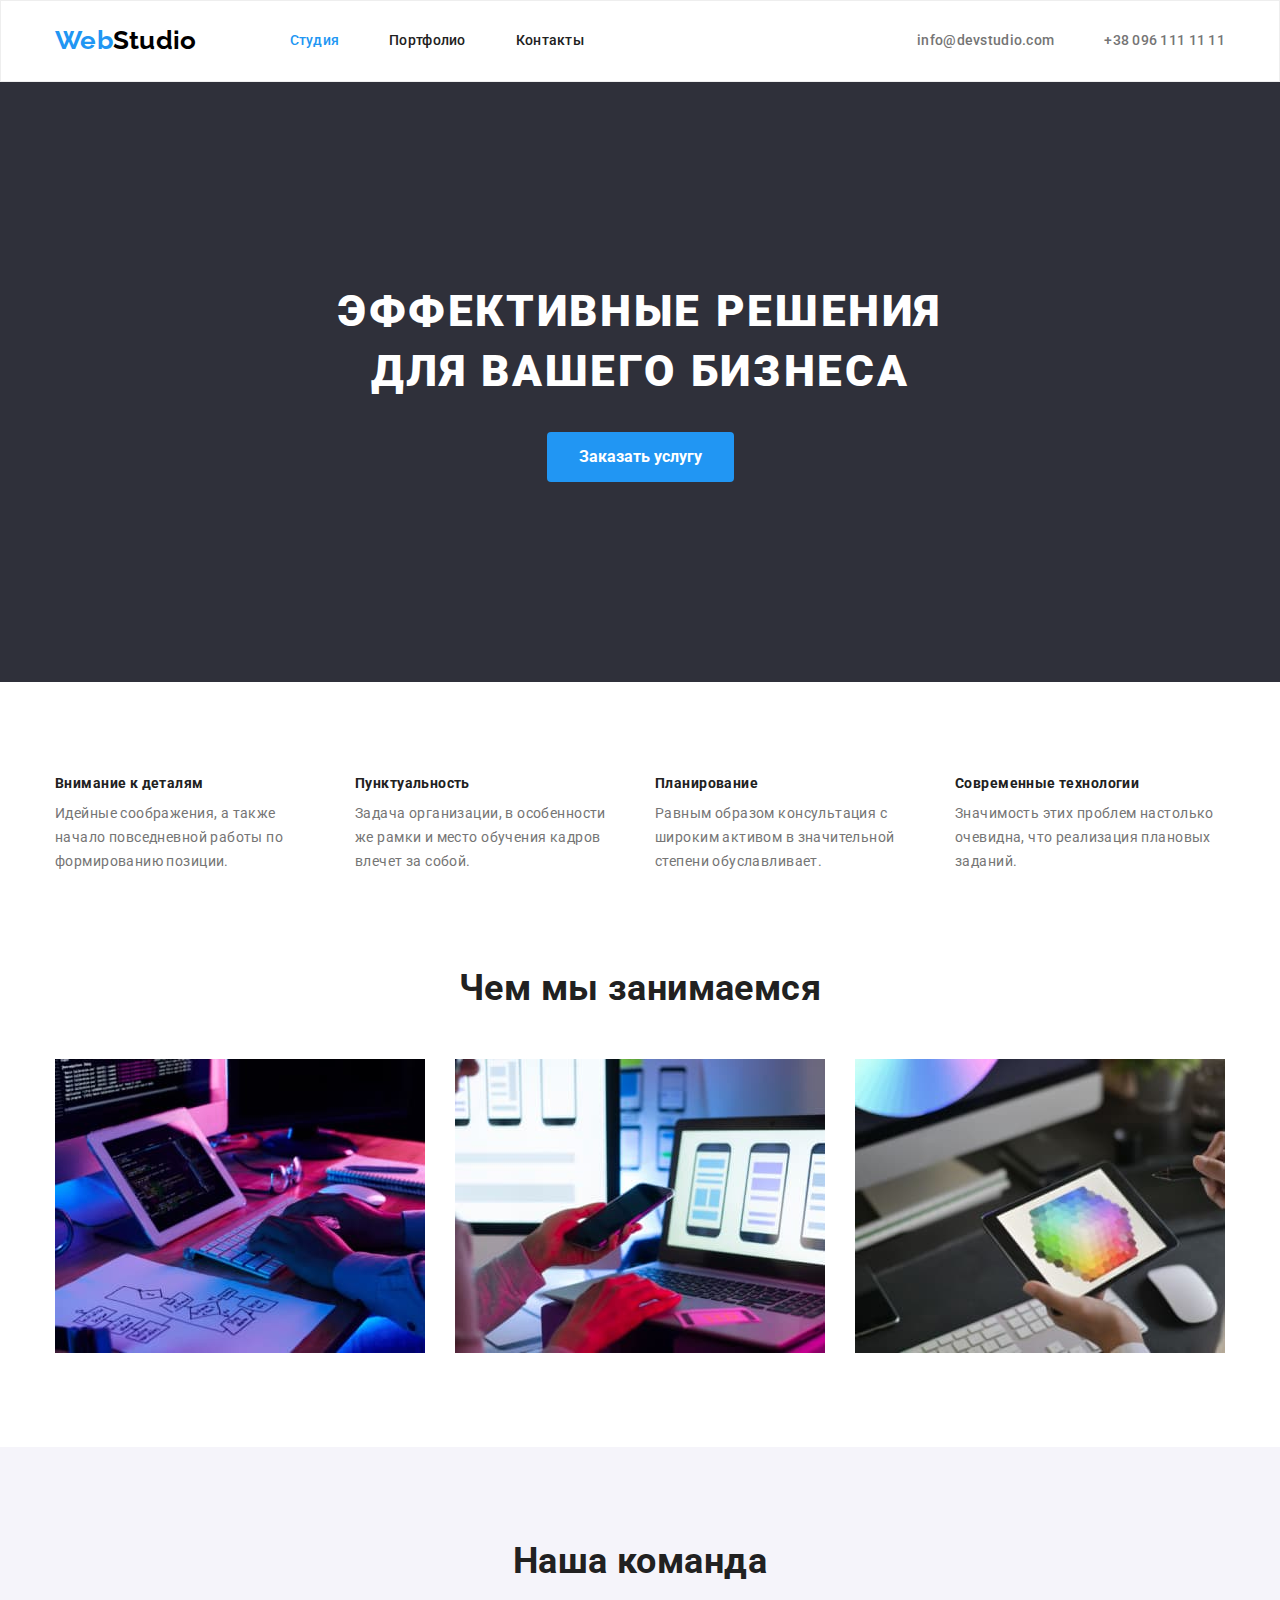
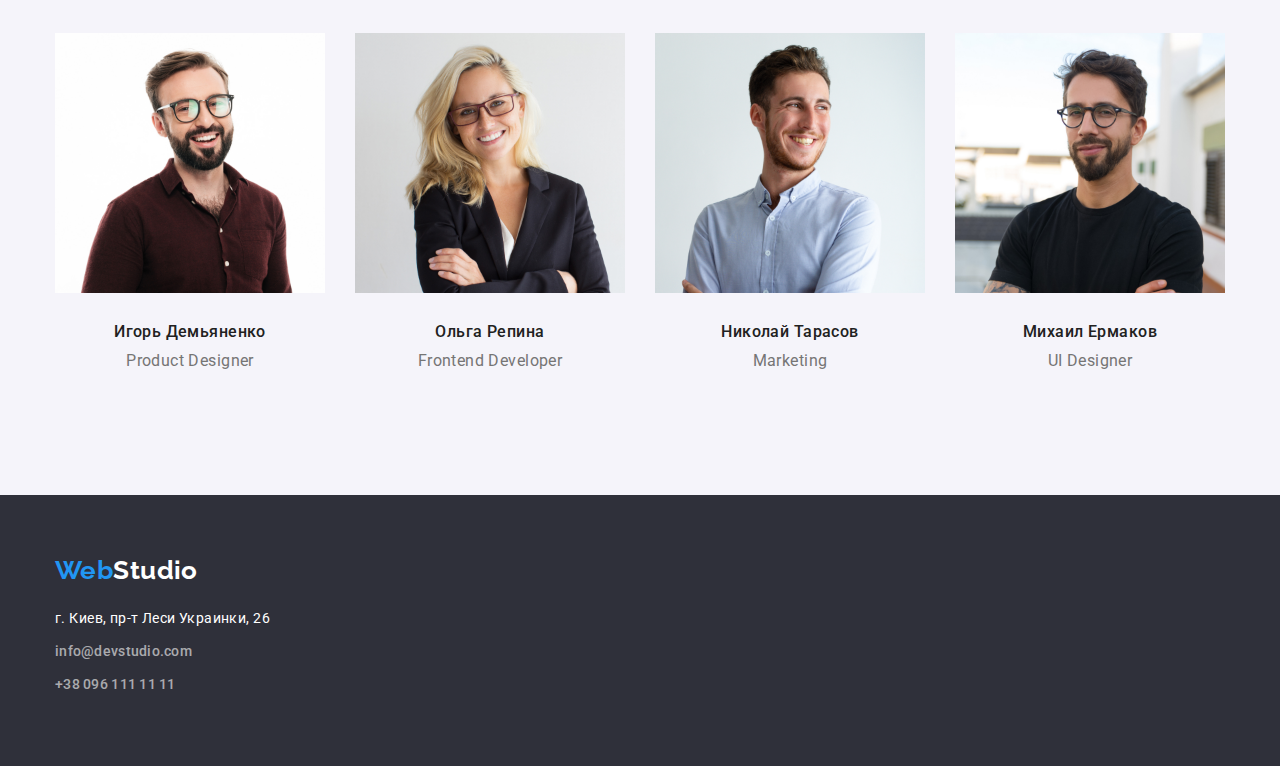
==== commit 9942c899: "изменение данных" ====
--- a/index.html
+++ b/index.html
@@ -18,7 +18,7 @@
     <link rel="stylesheet" href="./css/styles.css" />
   </head>
   <body class="page">
-    <header>
+    <header class="header">
       <div class="container header-container">
         <nav class="site-nav">
           <a href="./index.html" class="logo-black">
@@ -136,8 +136,10 @@
                 width="270"
                 alt="Мужчина с бородой и в очках"
               />
-              <h3 class="team-heading">Игорь Демьяненко</h3>
-              <p class="team-text">Product Designer</p>
+              <div class="team-item-bottom">
+                <h3 class="team-heading">Игорь Демьяненко</h3>
+                <p class="team-text">Product Designer</p>
+              </div>
             </li>
             <li class="team-item">
               <img
@@ -145,8 +147,10 @@
                 width="270"
                 alt="Женщина в очках и пиджаке"
               />
-              <h3 class="team-heading">Ольга Репина</h3>
-              <p class="team-text">Frontend Developer</p>
+              <div class="team-item-bottom">
+                <h3 class="team-heading">Ольга Репина</h3>
+                <p class="team-text">Frontend Developer</p>
+              </div>
             </li>
             <li class="team-item">
               <img
@@ -154,8 +158,10 @@
                 width="270"
                 alt="Мужчина с бородой и голубой рубашке"
               />
-              <h3 class="team-heading">Николай Тарасов</h3>
-              <p class="team-text">Marketing</p>
+              <div class="team-item-bottom">
+                <h3 class="team-heading">Николай Тарасов</h3>
+                <p class="team-text">Marketing</p>
+              </div>
             </li>
             <li class="team-item">
               <img
@@ -163,8 +169,10 @@
                 width="270"
                 alt="Мужчина в очках и черной рубашке"
               />
-              <h3 class="team-heading">Михаил Ермаков</h3>
-              <p class="team-text">UI Designer</p>
+              <div class="team-item-bottom">
+                <h3 class="team-heading">Михаил Ермаков</h3>
+                <p class="team-text">UI Designer</p>
+              </div>
             </li>
           </ul>
         </div>
@@ -174,16 +182,16 @@
     <footer class="footer">
       <div class="container">
         <a href="./index.html" class="logo-white">
-          <span class="logo">Web</span>Studio
+          <span class="logo-footer">Web</span>Studio
         </a>
         <ul class="footer-list list">
-          <li class="footer-address">г. Киев, пр-т Леси Украинки, 26</li>
-          <li class="footer-adress">
+          <li class="footer-item">г. Киев, пр-т Леси Украинки, 26</li>
+          <li class="footer-item">
             <a class="footer-link" href="malito:info@devstudio.com"
               >info@devstudio.com
             </a>
           </li>
-          <li class="footer-address">
+          <li class="footer-item">
             <a class="footer-link" href="tel:+380961111111"
               >+38 096 111 11 11</a
             >
--- a/css/styles.css
+++ b/css/styles.css
@@ -54,6 +54,10 @@
   list-style: none;
 }
 
+.header {
+  border: 1px solid #eeeeee;
+}
+
 .header-container {
   display: flex;
   align-items: center;
@@ -88,8 +92,6 @@
 
 .site-nav-link {
   display: block;
-  padding-top: 32px;
-  padding-bottom: 32px;
   color: var(--title-text-color);
   font-weight: 500;
   font-size: 14px;
@@ -104,8 +106,6 @@
 
 .site-nav-link-current {
   display: block;
-  padding-top: 32px;
-  padding-bottom: 32px;
   color: var(--accent-color);
   text-decoration: none;
 }
@@ -115,6 +115,9 @@
 }
 
 .logo {
+  margin: auto 0;
+  padding-top: 24px;
+  padding-bottom: 25px;
   color: var(--accent-color);
   font-family: Raleway, sans-serif;
   font-weight: 700;
@@ -123,7 +126,21 @@
   text-decoration: none;
 }
 
+.logo-footer {
+  margin: auto 0;
+  color: var(--accent-color);
+  font-family: Raleway, sans-serif;
+  font-weight: 700;
+  font-size: 26px;
+  line-height: 1.2;
+  text-decoration: none;
+  margin-bottom: 20px;
+}
+
 .logo-black {
+  margin: auto 0;
+  padding-top: 24px;
+  padding-bottom: 25px;
   color: var(--logo-black);
   font-family: Raleway, sans-serif;
   font-weight: 700;
@@ -133,17 +150,20 @@
   margin-right: 93px;
 }
 .logo-white {
+  margin: auto 0;
   color: var(--white-text-color);
   font-family: Raleway, sans-serif;
   font-weight: 700;
   font-size: 26px;
   line-height: 1.19;
   text-decoration: none;
+  margin-bottom: 20px;
 }
 
 .hero {
   text-align: center;
   background-color: var(--black-bg-color);
+  padding-bottom: 200px;
 }
 .hero-title {
   margin: 0 auto;
@@ -197,8 +217,10 @@
 
 .activity-title {
   color: var(--title-text-color);
-  font-size: 14px;
-  line-height: 1.14;
+  font-size: 18px;
+  line-height: 2;
+  letter-spacing: 0.06em;
+  margin-bottom: 4px;
 }
 
 .activity {
@@ -208,12 +230,18 @@
   margin-top: calc(-1 * var(--primary-gap));
 }
 .activity-item {
+  border: 1px solid #eeeeee;
   width: 370px;
   flex-basis: calc(100% / 3 - 30px);
   margin-left: var(--primary-gap);
   margin-top: var(--primary-gap);
 }
 
+.activity-item-bottom {
+  padding-top: 20px;
+  padding-bottom: 20px;
+}
+
 .work {
   padding-top: 0;
 }
@@ -229,12 +257,14 @@
 }
 
 .work-list {
+  flex-wrap: wrap;
+  margin-left: calc(-1 * var(--primary-gap));
   display: flex;
 }
 
 .work-item {
-  width: 370px;
-  margin-right: 30px;
+  flex-basis: calc(100% / 3 -30px);
+  margin-left: var(--primary-gap);
 }
 
 .work-item:last-child {
@@ -247,6 +277,8 @@
 
 .team-list {
   display: flex;
+  flex-wrap: wrap;
+  margin-left: calc(-1 * var(--primary-gap));
 }
 
 .team-item {
@@ -260,6 +292,7 @@
   font-size: 16px;
   line-height: 1.18;
   text-align: center;
+  margin-bottom: 10px;
 }
 
 .team-text {
@@ -268,11 +301,15 @@
   text-align: center;
 }
 
+.team-item-bottom {
+  padding-top: 30px;
+  padding-bottom: 30px;
+}
+
 .hero-button {
   padding: 10px 32px 10px 32px;
   border-radius: 4px;
   font-weight: 700;
-  margin-bottom: 294px;
   font-size: 16px;
   line-height: 1.87;
   background-color: var(--accent-color);
@@ -302,7 +339,7 @@
   cursor: pointer;
 }
 
-.footer-address {
+.footer-item {
   margin-bottom: 9px;
   font-size: 14px;
   line-height: 1.71;
@@ -343,6 +380,8 @@
 }
 .footer {
   background-color: var(--black-bg-color);
+  padding-top: 60px;
+  padding-bottom: 60px;
 }
 
 .visually-hidden {
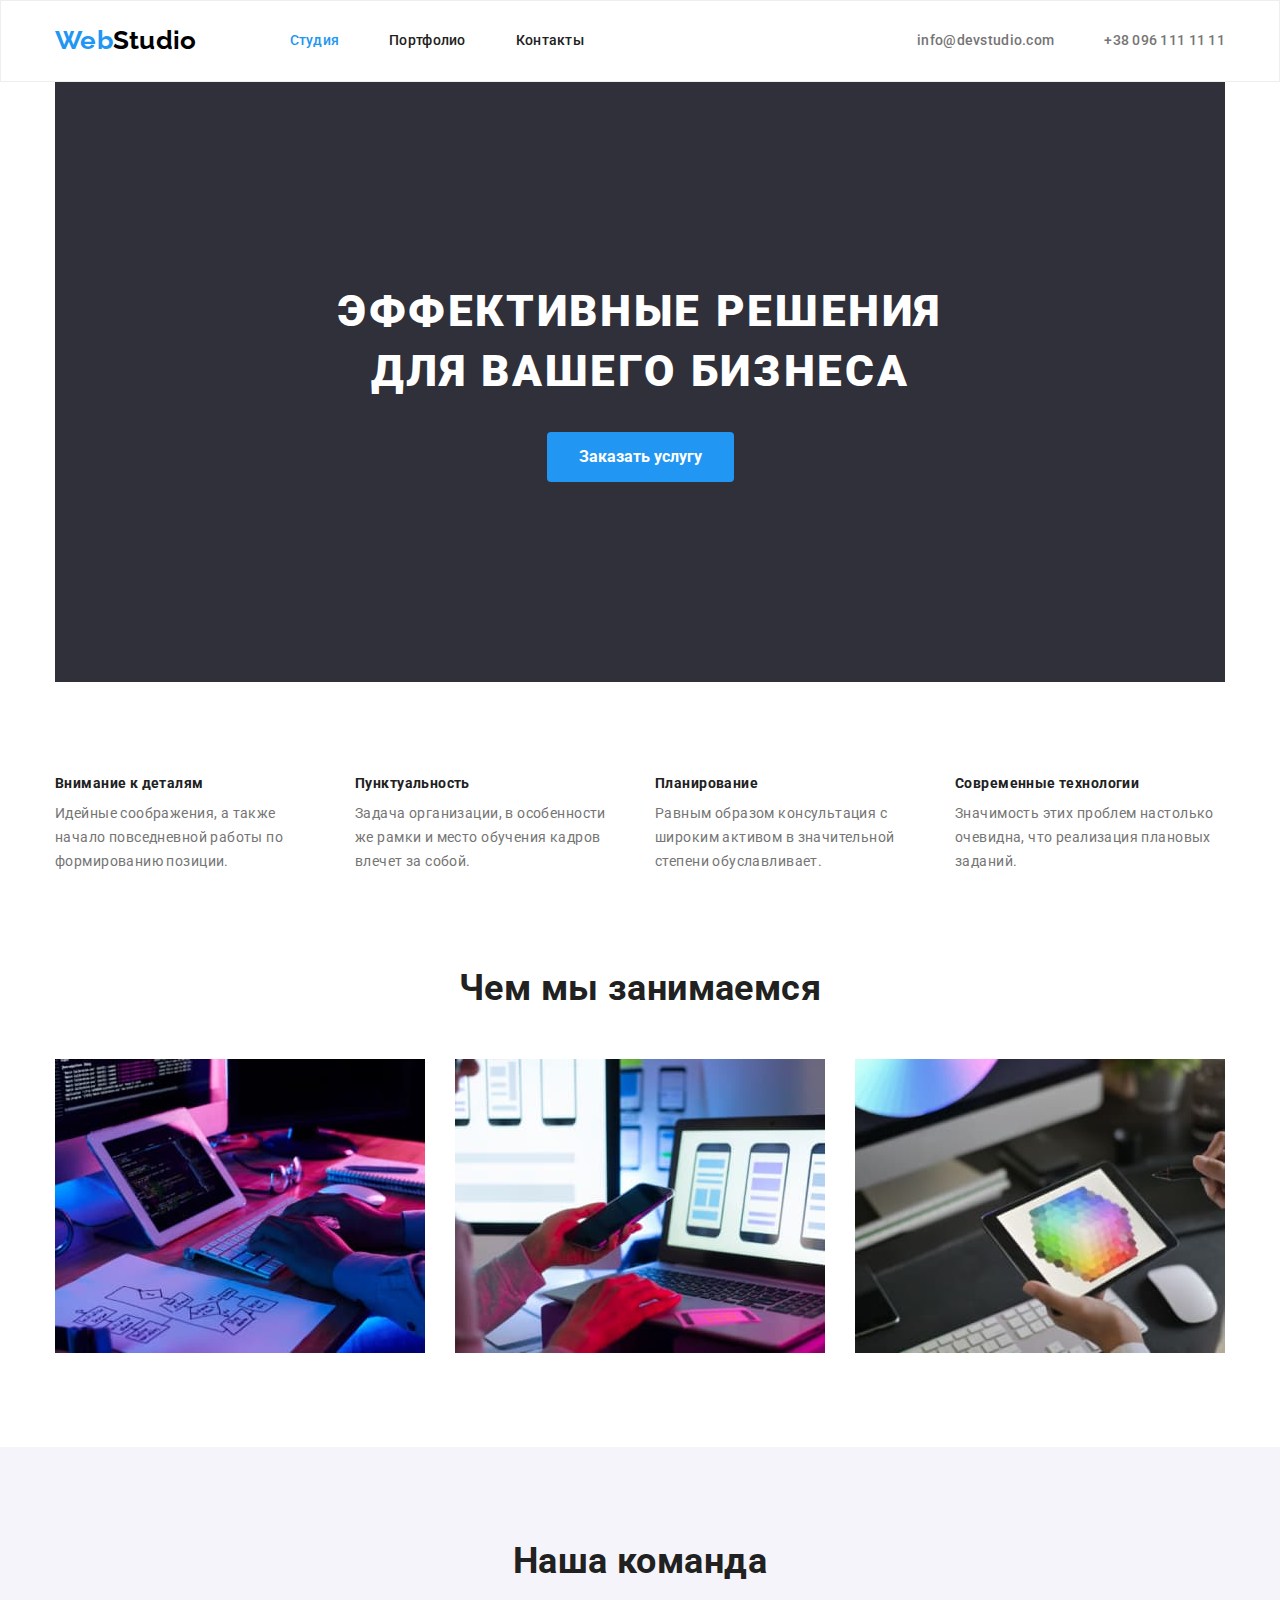
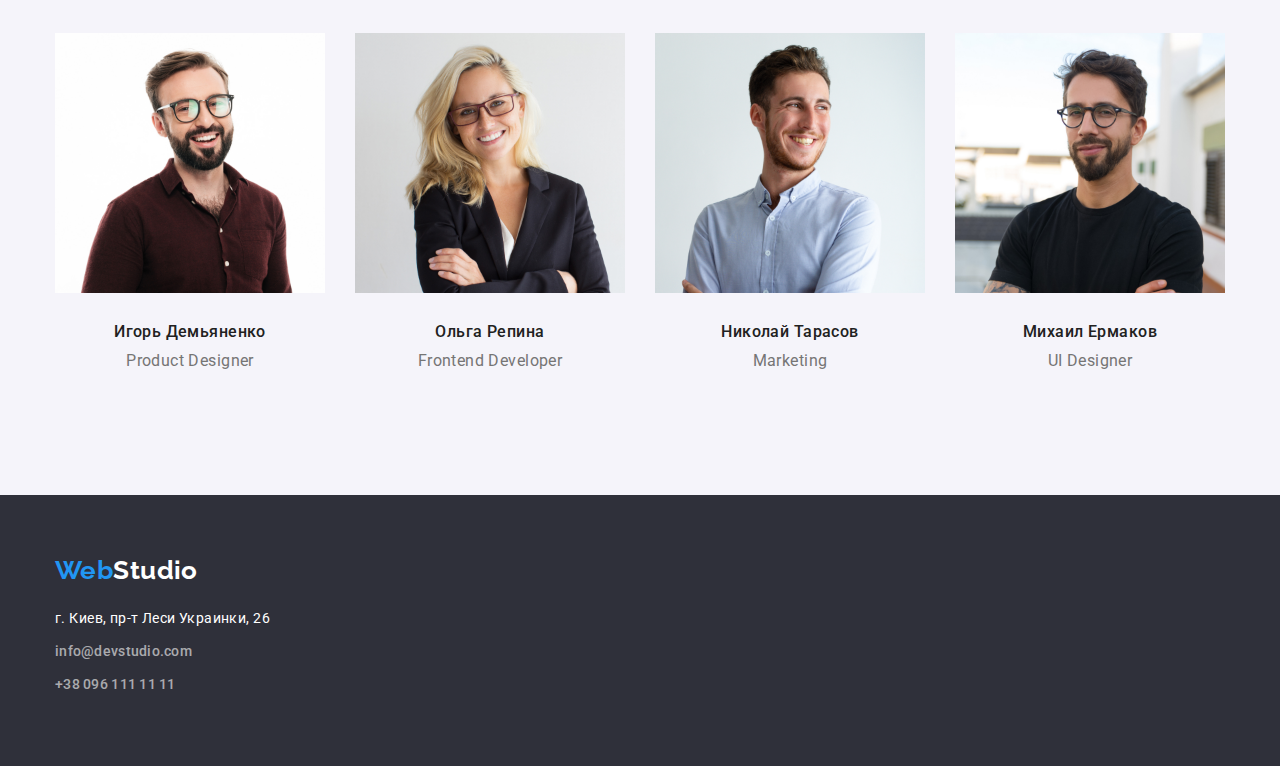
==== commit 9946d2e6: "а" ====
--- a/index.html
+++ b/index.html
@@ -54,8 +54,8 @@
     </header>
 
     <main>
+      <div class="container">
       <section class="hero">
-        <div class="container">
           <h1 class="hero-title">Эффективные решения для вашего бизнеса</h1>
           <button type="button" class="hero-button">Заказать услугу</button>
         </div>
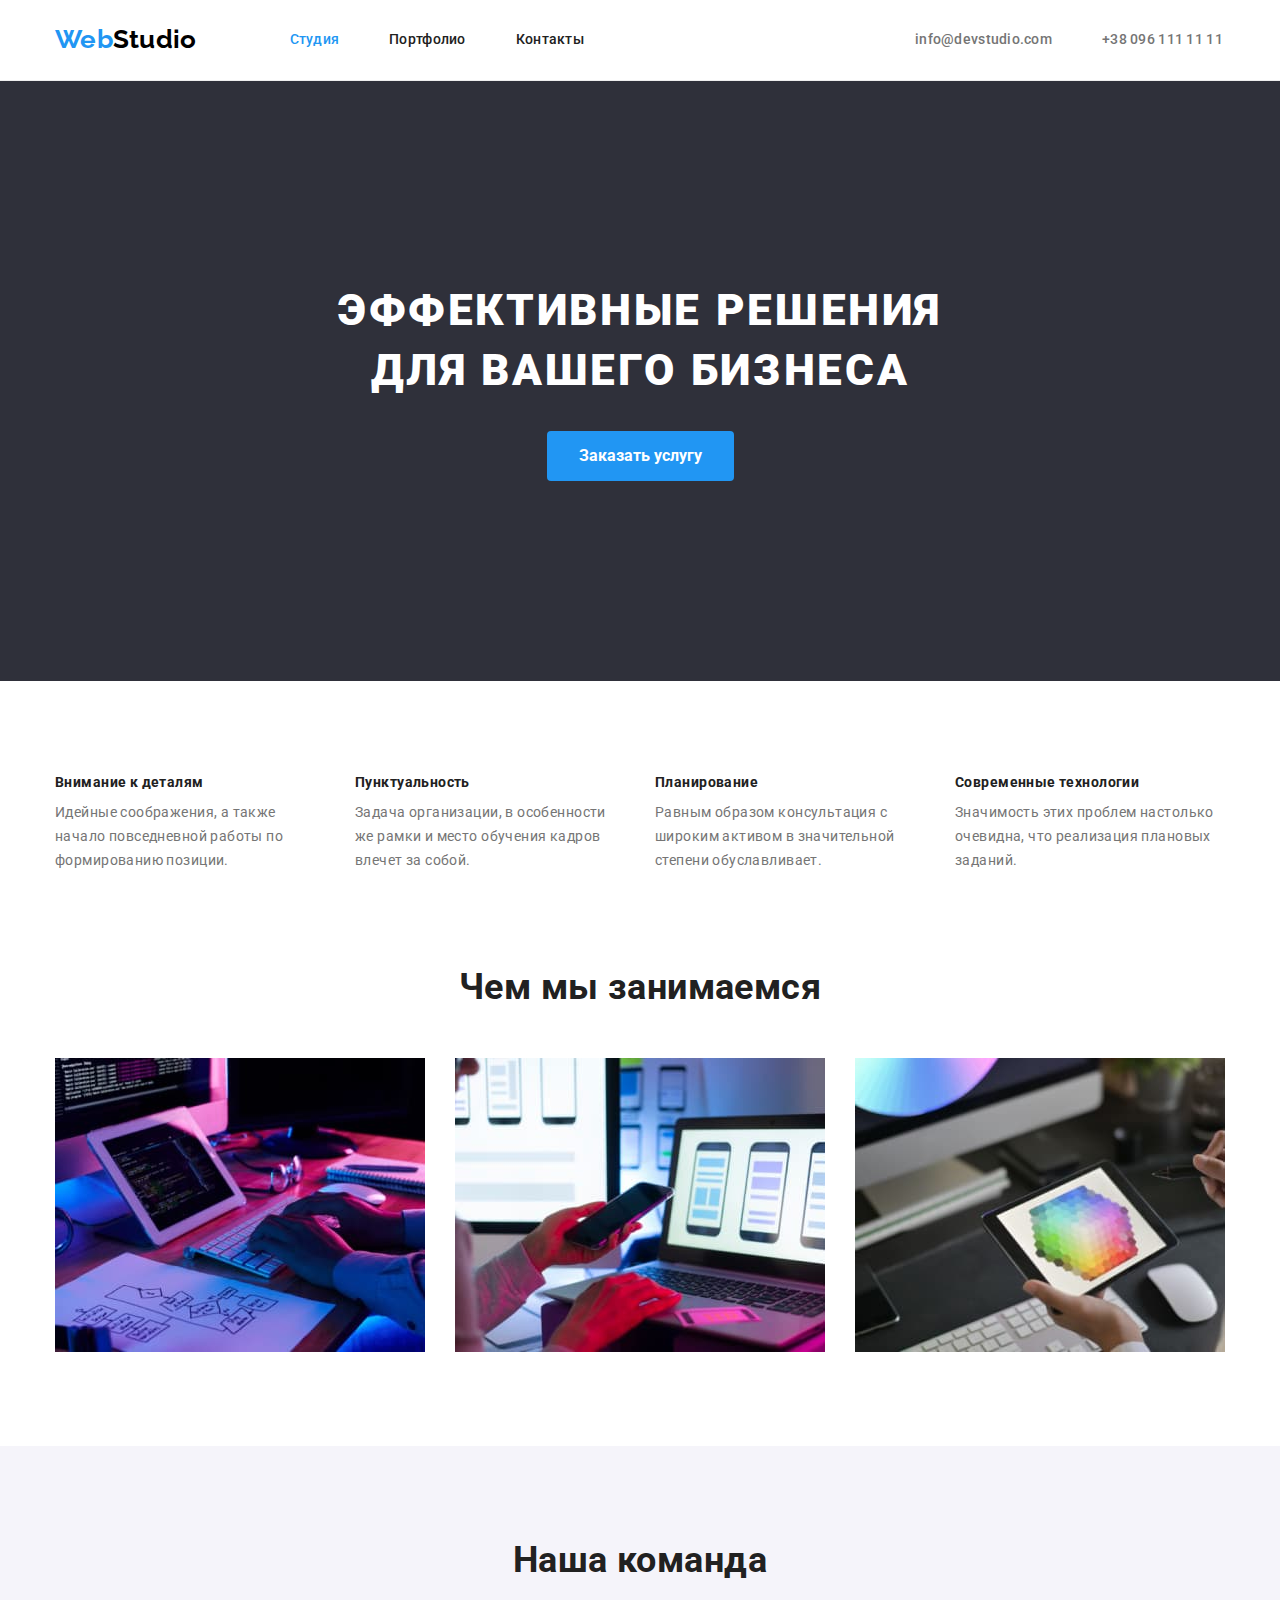
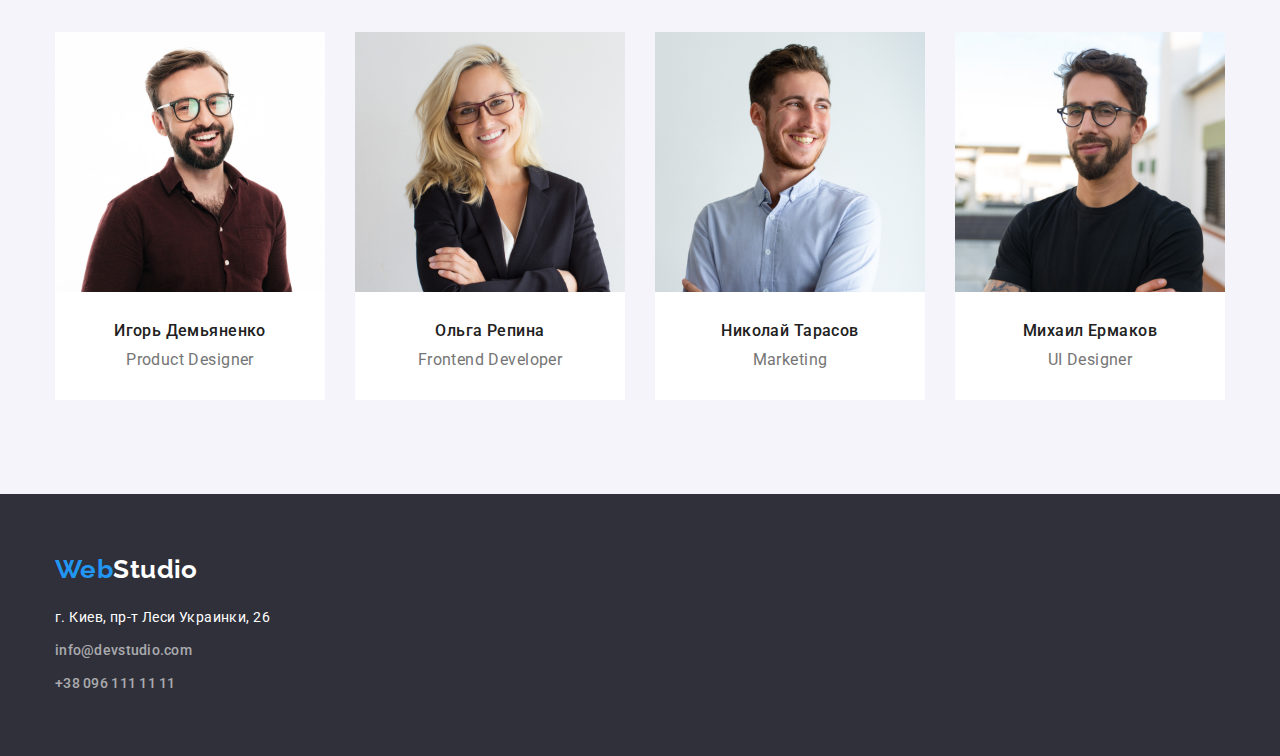
==== commit e325b9b5: "a" ====
--- a/index.html
+++ b/index.html
@@ -36,26 +36,24 @@
             </li>
           </ul>
         </nav>
-        <div class="header-contacts">
-          <ul class="contacts-list list">
-            <li class="contacts-item">
-              <a href="malito:info@devstudio.com" class="contacts-link"
-                >info@devstudio.com
-              </a>
-            </li>
-            <li class="contacts-item">
-              <a href="tel:+380961111111" class="contacts-link"
-                >+38 096 111 11 11</a
-              >
-            </li>
-          </ul>
-        </div>
+        <ul class="contacts-list list">
+          <li class="contacts-item">
+            <a href="malito:info@devstudio.com" class="contacts-link"
+              >info@devstudio.com
+            </a>
+          </li>
+          <li class="contacts-item">
+            <a href="tel:+380961111111" class="contacts-link"
+              >+38 096 111 11 11</a
+            >
+          </li>
+        </ul>
       </div>
     </header>
 
     <main>
-      <div class="container">
       <section class="hero">
+        <div class="container">
           <h1 class="hero-title">Эффективные решения для вашего бизнеса</h1>
           <button type="button" class="hero-button">Заказать услугу</button>
         </div>
@@ -184,19 +182,21 @@
         <a href="./index.html" class="logo-white">
           <span class="logo-footer">Web</span>Studio
         </a>
-        <ul class="footer-list list">
-          <li class="footer-item">г. Киев, пр-т Леси Украинки, 26</li>
-          <li class="footer-item">
-            <a class="footer-link" href="malito:info@devstudio.com"
-              >info@devstudio.com
-            </a>
-          </li>
-          <li class="footer-item">
-            <a class="footer-link" href="tel:+380961111111"
-              >+38 096 111 11 11</a
-            >
-          </li>
-        </ul>
+        <address class="footer-address">
+          <ul class="footer-list list">
+            <li class="footer-item">г. Киев, пр-т Леси Украинки, 26</li>
+            <li class="footer-item">
+              <a class="footer-link" href="malito:info@devstudio.com"
+                >info@devstudio.com
+              </a>
+            </li>
+            <li class="footer-item">
+              <a class="footer-link" href="tel:+380961111111"
+                >+38 096 111 11 11</a
+              >
+            </li>
+          </ul>
+        </address>
       </div>
     </footer>
   </body>
--- a/css/styles.css
+++ b/css/styles.css
@@ -35,17 +35,18 @@
   margin: 0;
 }
 
-ul {
-  margin: 0;
-  padding-left: 0;
-}
-
 img {
+  min-width: 100%;
   display: block;
 }
 
 * {
   box-sizing: border-box;
+}
+
+.section {
+  padding-top: 94px;
+  padding-bottom: 94px;
 }
 
 .list {
@@ -55,7 +56,7 @@
 }
 
 .header {
-  border: 1px solid #eeeeee;
+  border-bottom: 1px solid #eeeeee;
 }
 
 .header-container {
@@ -63,10 +64,7 @@
   align-items: center;
 }
 
-.site-nav-list {
-  display: flex;
-  align-items: center;
-}
+/* SITE NAVIGATION */
 
 .header-contacts {
   margin-left: auto;
@@ -75,7 +73,10 @@
 .contacts-list {
   display: flex;
 }
-
+.site-nav-list {
+  display: flex;
+  align-items: center;
+}
 .site-nav {
   color: var(--title-text-color);
   font-weight: 500;
@@ -110,9 +111,15 @@
   text-decoration: none;
 }
 
+.contacts-item:first-child {
+  margin-left: 331px;
+}
+
 .contacts-item:not(:last-child) {
   margin-right: 50px;
 }
+
+/* LOGO */
 
 .logo {
   margin: auto 0;
@@ -160,14 +167,16 @@
   margin-bottom: 20px;
 }
 
+/* HERO */
+
 .hero {
   text-align: center;
   background-color: var(--black-bg-color);
   padding-bottom: 200px;
+  padding-top: 200px;
 }
 .hero-title {
   margin: 0 auto;
-  padding-top: 200px;
   color: var(--white-text-color);
   font-weight: 900;
   font-size: 44px;
@@ -179,10 +188,24 @@
   max-width: 696px;
 }
 
-.section {
-  padding-top: 94px;
-  padding-bottom: 94px;
-}
+.hero-button {
+  padding: 10px 32px 10px 32px;
+  border-radius: 4px;
+  font-weight: 700;
+  font-size: 16px;
+  line-height: 1.87;
+  background-color: var(--accent-color);
+  color: var(--white-text-color);
+  border: none;
+  text-decoration: none;
+  text-align: center;
+}
+.hero-button:hover,
+.hero-button:focus {
+  cursor: pointer;
+}
+
+/* FEATURES */
 
 .features-title {
   margin-top: 0;
@@ -206,13 +229,31 @@
   margin-right: 0;
 }
 
-.filters-item {
+/* FILTERS AND ACTIVITY */
+
+.filters-item:not(:last-child) {
   margin-right: 8px;
 }
 .filters-list {
   display: flex;
   justify-content: center;
   margin-bottom: 50px;
+}
+
+.filters-button {
+  border: none;
+  padding: 6px 22px 6px 22px;
+  font-weight: 500;
+  font-size: 16px;
+  line-height: 26px;
+  background-color: var(--button-grey-color);
+  color: var(--title-text-color);
+}
+.filters-button:hover,
+.filters-button:focus {
+  background-color: var(--accent-color);
+  color: var(--white-text-color);
+  cursor: pointer;
 }
 
 .activity-title {
@@ -238,9 +279,10 @@
 }
 
 .activity-item-bottom {
-  padding-top: 20px;
-  padding-bottom: 20px;
-}
+  padding: 20px 24px 20px 24px;
+}
+
+/* WORK AND TEAM */
 
 .work {
   padding-top: 0;
@@ -304,46 +346,21 @@
 .team-item-bottom {
   padding-top: 30px;
   padding-bottom: 30px;
-}
-
-.hero-button {
-  padding: 10px 32px 10px 32px;
-  border-radius: 4px;
-  font-weight: 700;
-  font-size: 16px;
-  line-height: 1.87;
-  background-color: var(--accent-color);
-  color: var(--white-text-color);
-  border: none;
-  text-decoration: none;
-  text-align: center;
-}
-.hero-button:hover,
-.hero-button:focus {
-  cursor: pointer;
-}
-
-.filters-button {
-  border: none;
-  padding: 6px 22px 6px 22px;
-  font-weight: 500;
-  font-size: 16px;
-  line-height: 26px;
-  background-color: var(--button-grey-color);
-  color: var(--title-text-color);
-}
-.filters-button:hover,
-.filters-button:focus {
-  background-color: var(--accent-color);
-  color: var(--white-text-color);
-  cursor: pointer;
-}
+  background-color: var(--white-text-color);
+}
+
+/* FOOTER */
 
 .footer-item {
   margin-bottom: 9px;
   font-size: 14px;
+  font-style: normal;
   line-height: 1.71;
   color: var(--white-text-color);
+}
+
+.footer-item:last-child {
+  margin-bottom: 0;
 }
 
 .contacts-link:hover,
@@ -375,7 +392,7 @@
   color: rgba(255, 255, 255, 0.6);
 }
 
-.footer-list {
+.footer-address {
   margin-top: 20px;
 }
 .footer {
